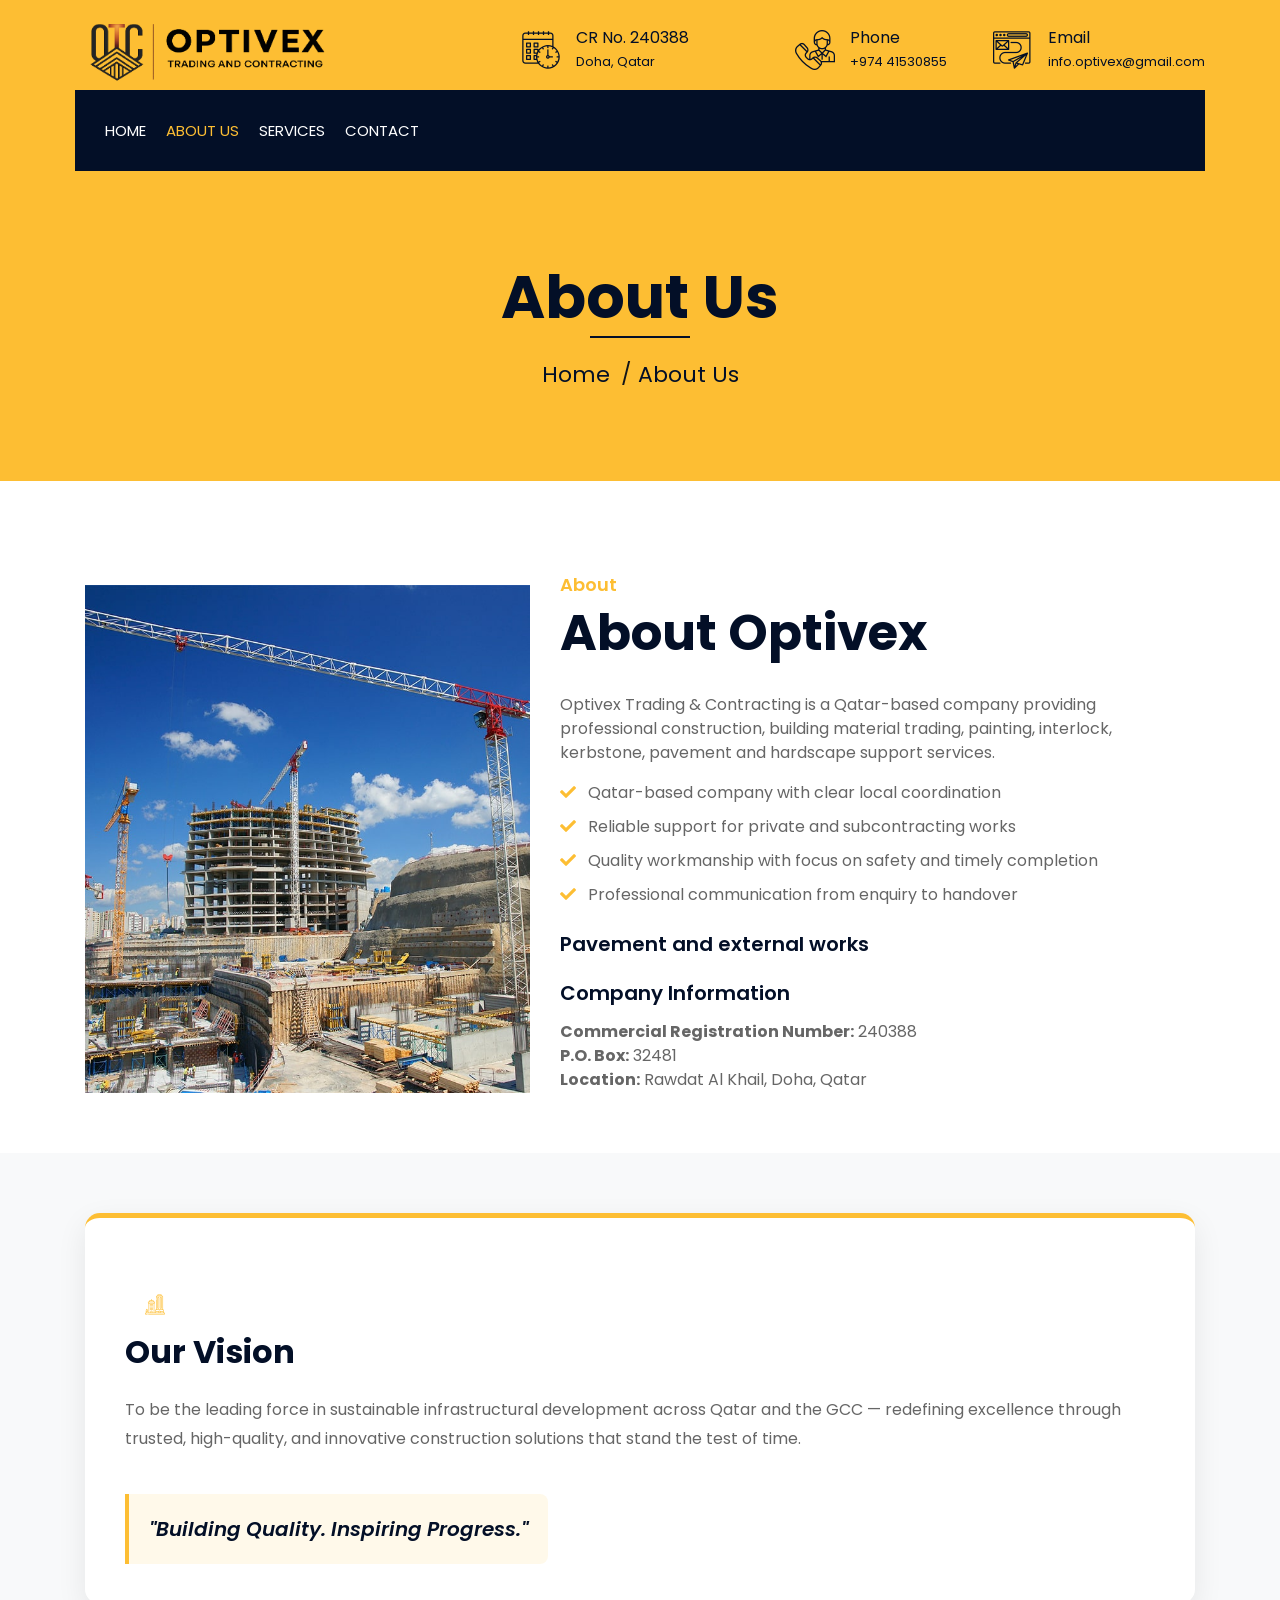
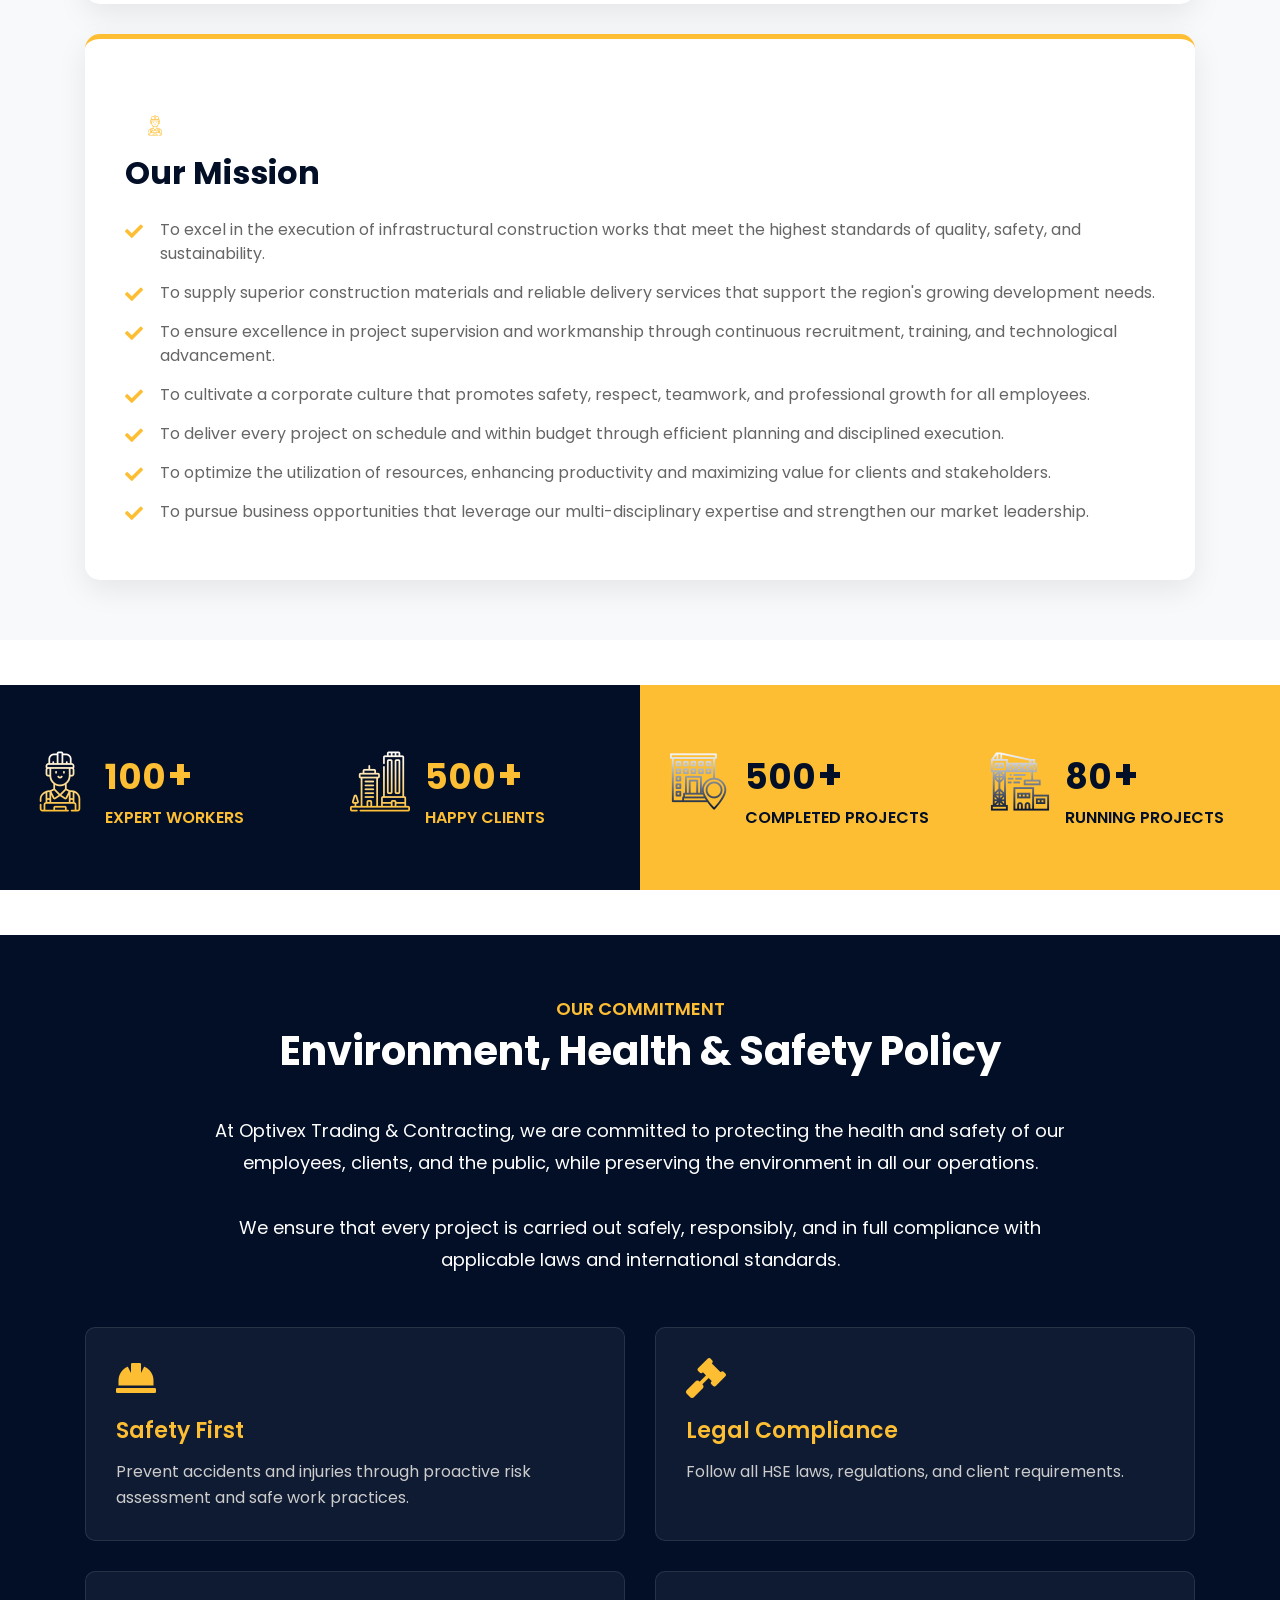
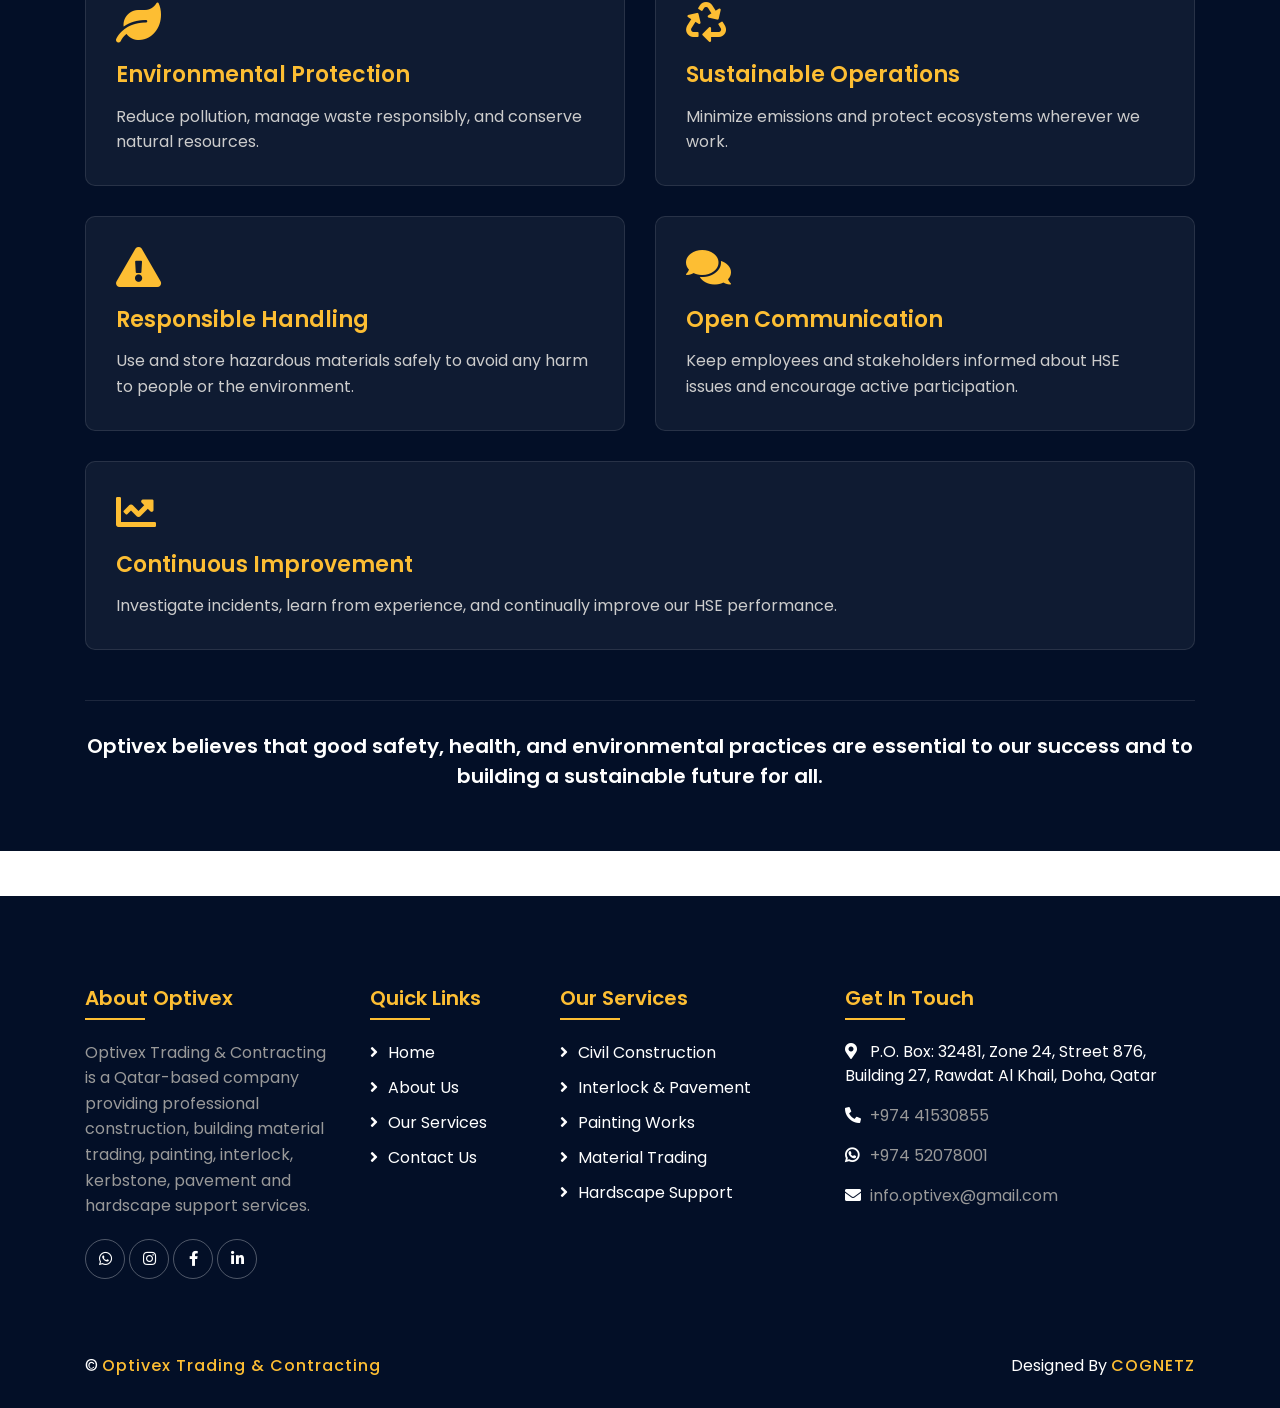
==== about.html @ 77d8975f "initial commit" ====
<!DOCTYPE html>
<html lang="en">
    <head>
        <meta charset="utf-8">
        <title>Optivex</title>
        <meta content="width=device-width, initial-scale=1.0" name="viewport">
        <meta content="Construction Company Website Template" name="keywords">
        <meta content="Construction Company Website Template" name="description">

        <!-- Favicon -->
        <link href="img/logo otc.png" rel="icon">

        <!-- Google Font -->
        <link href="https://fonts.googleapis.com/css2?family=Poppins:wght@100;200;300;400;500;600;700;800;900&display=swap" rel="stylesheet">

        <!-- CSS Libraries -->
        <link href="https://stackpath.bootstrapcdn.com/bootstrap/4.4.1/css/bootstrap.min.css" rel="stylesheet">
        <link href="https://cdnjs.cloudflare.com/ajax/libs/font-awesome/5.10.0/css/all.min.css" rel="stylesheet">
        <link href="lib/flaticon/font/flaticon.css" rel="stylesheet"> 
        <link href="lib/animate/animate.min.css" rel="stylesheet">
        <link href="lib/owlcarousel/assets/owl.carousel.min.css" rel="stylesheet">
        <link href="lib/lightbox/css/lightbox.min.css" rel="stylesheet">
        <link href="lib/slick/slick.css" rel="stylesheet">
        <link href="lib/slick/slick-theme.css" rel="stylesheet">

        <!-- Template Stylesheet -->
        <link href="css/style.css" rel="stylesheet">
    </head>

    <body>
        <div class="wrapper">
            <!-- Top Bar Start -->
            <div class="top-bar">
                <div class="container-fluid">
                    <div class="row align-items-center">
                        <div class="col-lg-4 col-md-12">
                            <div class="logo">
                                <a href="index.html">
                                    <img src="img/logo optivex.png" alt="Optivex Trading and Contracting" style="max-height: 70px;">
                                </a>
                            </div>
                        </div>
                        <div class="col-lg-8 col-md-7 d-none d-lg-block">
                            <div class="row">
                                <div class="col-4">
                                    <div class="top-bar-item">
                                        <div class="top-bar-icon">
                                            <i class="flaticon-calendar"></i>
                                        </div>
                                        <div class="top-bar-text">
                                            <h3>CR No. 240388</h3>
                                            <p>Doha, Qatar</p>
                                        </div>
                                    </div>
                                </div>
                                <div class="col-4">
                                    <div class="top-bar-item">
                                        <div class="top-bar-icon">
                                            <i class="flaticon-call"></i>
                                        </div>
                                        <div class="top-bar-text">
                                            <h3>Phone</h3>
                                            <p><a href="tel:+97441530855" style="color: inherit; text-decoration: none;">+974 41530855</a></p>
                                        </div>
                                    </div>
                                </div>
                                <div class="col-4">
                                    <div class="top-bar-item">
                                        <div class="top-bar-icon">
                                            <i class="flaticon-send-mail"></i>
                                        </div>
                                        <div class="top-bar-text">
                                            <h3>Email</h3>
                                            <p><a href="mailto:info.optivex@gmail.com" style="color: inherit; text-decoration: none;">info.optivex@gmail.com</a></p>
                                        </div>
                                    </div>
                                </div>
                            </div>
                        </div>
                    </div>
                </div>
            </div>
            <!-- Top Bar End -->

            <!-- Nav Bar Start -->
            <div class="nav-bar">
                <div class="container-fluid">
                    <nav class="navbar navbar-expand-lg bg-dark navbar-dark">
                        <a href="#" class="navbar-brand">MENU</a>
                        <button type="button" class="navbar-toggler" data-toggle="collapse" data-target="#navbarCollapse">
                            <span class="navbar-toggler-icon"></span>
                        </button>

                        <div class="collapse navbar-collapse justify-content-between" id="navbarCollapse">
                            <div class="navbar-nav mr-auto">
                                <a href="index.html" class="nav-item nav-link">Home</a>
                                <a href="about.html" class="nav-item nav-link active">About Us</a>
                                <a href="service.html" class="nav-item nav-link">Services</a>
                                <a href="contact.html" class="nav-item nav-link">Contact</a>
                            </div>

                        </div>
                    </nav>
                </div>
            </div>
            <!-- Nav Bar End -->
            
            
            <!-- Page Header Start -->
            <div class="page-header">
                <div class="container">
                    <div class="row">
                        <div class="col-12">
                            <h2>About Us</h2>
                        </div>
                        <div class="col-12">
                            <a href="">Home</a>
                            <a href="">About Us</a>
                        </div>
                    </div>
                </div>
            </div>
            <!-- Page Header End -->


            <!-- About Start -->
            <div class="about wow fadeInUp" data-wow-delay="0.1s">
                <div class="container">
                    <div class="row align-items-center">
                        <div class="col-lg-5 col-md-6">
                            <div class="about-img">
                                <img src="img/about.jpg" alt="Image">
                            </div>
                        </div>
                        <div class="col-lg-7 col-md-6">
                            <div class="section-header text-left">
                                <p>About</p>
                                <h2>About Optivex</h2>
                            </div>
                            <div class="about-text">
                                <p>
                                    Optivex Trading & Contracting is a Qatar-based company providing professional construction, building material trading, painting, interlock, kerbstone, pavement and hardscape support services.
                                </p>
                                <ul style="list-style: none; padding-left: 0; margin-bottom: 25px;">
                                    <li style="margin-bottom: 10px;"><i class="fa fa-check mr-2" style="color: #fdbe33;"></i> Qatar-based company with clear local coordination</li>
                                    <li style="margin-bottom: 10px;"><i class="fa fa-check mr-2" style="color: #fdbe33;"></i> Reliable support for private and subcontracting works</li>
                                    <li style="margin-bottom: 10px;"><i class="fa fa-check mr-2" style="color: #fdbe33;"></i> Quality workmanship with focus on safety and timely completion</li>
                                    <li style="margin-bottom: 10px;"><i class="fa fa-check mr-2" style="color: #fdbe33;"></i> Professional communication from enquiry to handover</li>
                                </ul>
                                <h3 style="font-size: 20px; font-weight: 600; color: #030f27; margin-bottom: 15px;">Pavement and external works</h3>
                                
                                <h3 style="font-size: 20px; font-weight: 600; color: #030f27; margin-top: 25px; margin-bottom: 15px;">Company Information</h3>
                                <p>
                                    <strong>Commercial Registration Number:</strong> 240388<br>
                                    <strong>P.O. Box:</strong> 32481<br>
                                    <strong>Location:</strong> Rawdat Al Khail, Doha, Qatar
                                </p>
                            </div>
                        </div>
                    </div>
                </div>
            </div>
            <!-- About End -->
            <style>
                .fact-text h2,
.fact-text span{
    display: inline-block;
    font-size: 40px;
    font-weight: 700;
}

.fact-text span{
    margin-left: 2px;
}
            </style>
            <!-- Vision & Mission Start -->
            <div class="vision-mission wow fadeInUp" data-wow-delay="0.2s">
                <div class="container">
                    <div class="vm-container">
                        <!-- Vision Card -->
                        <div class="vm-card">
                            <i class="flaticon-building vm-icon"></i>
                            <h2 class="vm-title">Our Vision</h2>
                            <p class="vm-content">
                                To be the leading force in sustainable infrastructural development across Qatar and the GCC &mdash; redefining excellence through trusted, high-quality, and innovative construction solutions that stand the test of time.
                            </p>
                            <div class="vm-quote">
                                "Building Quality. Inspiring Progress."
                            </div>
                        </div>

                        <!-- Mission Card -->
                        <div class="vm-card vm-card-right">
                            <i class="flaticon-worker vm-icon"></i>
                            <h2 class="vm-title">Our Mission</h2>
                            <ul class="vm-list">
                                <li><i class="fa fa-check"></i> To excel in the execution of infrastructural construction works that meet the highest standards of quality, safety, and sustainability.</li>
                                <li><i class="fa fa-check"></i> To supply superior construction materials and reliable delivery services that support the region's growing development needs.</li>
                                <li><i class="fa fa-check"></i> To ensure excellence in project supervision and workmanship through continuous recruitment, training, and technological advancement.</li>
                                <li><i class="fa fa-check"></i> To cultivate a corporate culture that promotes safety, respect, teamwork, and professional growth for all employees.</li>
                                <li><i class="fa fa-check"></i> To deliver every project on schedule and within budget through efficient planning and disciplined execution.</li>
                                <li><i class="fa fa-check"></i> To optimize the utilization of resources, enhancing productivity and maximizing value for clients and stakeholders.</li>
                                <li><i class="fa fa-check"></i> To pursue business opportunities that leverage our multi-disciplinary expertise and strengthen our market leadership.</li>
                            </ul>
                        </div>
                    </div>
                </div>
            </div>
            <!-- Vision & Mission End -->
             <!-- Fact Start -->
            <div class="fact">
                <div class="container-fluid">
                    <div class="row counters">
                        <div class="col-md-6 fact-left wow slideInLeft">
                            <div class="row">
                                <div class="col-6">
                                    <div class="fact-icon">
                                        <i class="flaticon-worker"></i>
                                    </div>
                                    <div class="fact-text">
                                        <h2 data-toggle="counter-up">100</h2><span>+</span>
                                        <p>Expert Workers</p>
                                    </div>
                                </div>
                                <div class="col-6">
                                    <div class="fact-icon">
                                        <i class="flaticon-building"></i>
                                    </div>
                                    <div class="fact-text">
                                        <h2 data-toggle="counter-up">500</h2><span>+</span>
                                        <p>Happy Clients</p>
                                    </div>
                                </div>
                            </div>
                        </div>
                        <div class="col-md-6 fact-right wow slideInRight">
                            <div class="row">
                                <div class="col-6">
                                    <div class="fact-icon">
                                        <i class="flaticon-address"></i>
                                    </div>
                                    <div class="fact-text">
                                        <h2 data-toggle="counter-up">500</h2><span>+</span>
                                        <p>Completed Projects</p>
                                    </div>
                                </div>
                                <div class="col-6">
                                    <div class="fact-icon">
                                        <i class="flaticon-crane"></i>
                                    </div>
                                    <div class="fact-text">
                                        <h2 data-toggle="counter-up">80</h2><span>+</span>
                                        <p>Running Projects</p>
                                    </div>
                                </div>
                            </div>
                        </div>
                    </div>
                </div>
            </div>
            <!-- Fact End -->
            <!-- HSE Policy Start -->
            <div class="hse-policy wow fadeInUp" data-wow-delay="0.1s">
                <div class="container">
                    <div class="hse-header">
                        <p>Our Commitment</p>
                        <h2>Environment, Health & Safety Policy</h2>
                    </div>
                    <div class="hse-intro">
                        At Optivex Trading & Contracting, we are committed to protecting the health and safety of our employees, clients, and the public, while preserving the environment in all our operations.<br><br>
                        We ensure that every project is carried out safely, responsibly, and in full compliance with applicable laws and international standards.
                    </div>
                    
                    <div class="hse-grid">
                        <div class="hse-card">
                            <i class="fa fa-hard-hat hse-card-icon"></i>
                            <h3>Safety First</h3>
                            <p>Prevent accidents and injuries through proactive risk assessment and safe work practices.</p>
                        </div>
                        <div class="hse-card">
                            <i class="fa fa-gavel hse-card-icon"></i>
                            <h3>Legal Compliance</h3>
                            <p>Follow all HSE laws, regulations, and client requirements.</p>
                        </div>
                        <div class="hse-card">
                            <i class="fa fa-leaf hse-card-icon"></i>
                            <h3>Environmental Protection</h3>
                            <p>Reduce pollution, manage waste responsibly, and conserve natural resources.</p>
                        </div>
                        <div class="hse-card">
                            <i class="fa fa-recycle hse-card-icon"></i>
                            <h3>Sustainable Operations</h3>
                            <p>Minimize emissions and protect ecosystems wherever we work.</p>
                        </div>
                        <div class="hse-card">
                            <i class="fa fa-exclamation-triangle hse-card-icon"></i>
                            <h3>Responsible Handling</h3>
                            <p>Use and store hazardous materials safely to avoid any harm to people or the environment.</p>
                        </div>
                        <div class="hse-card">
                            <i class="fa fa-comments hse-card-icon"></i>
                            <h3>Open Communication</h3>
                            <p>Keep employees and stakeholders informed about HSE issues and encourage active participation.</p>
                        </div>
                        <div class="hse-card">
                            <i class="fa fa-chart-line hse-card-icon"></i>
                            <h3>Continuous Improvement</h3>
                            <p>Investigate incidents, learn from experience, and continually improve our HSE performance.</p>
                        </div>
                    </div>
                    
                    <div class="hse-footer">
                        Optivex believes that good safety, health, and environmental practices are essential to our success and to building a sustainable future for all.
                    </div>
                </div>
            </div>
            <!-- HSE Policy End -->
            
            
            <!-- Fact Start -->
            
            <!-- Fact End -->
            
            
            <!-- FAQs Start -->
            
            <!-- FAQs End -->


            <!-- Footer Start -->
            <div class="footer wow fadeIn" data-wow-delay="0.3s">
                <div class="container">
                    <div class="row">
                        <div class="col-md-6 col-lg-3">
                            <div class="footer-contact">
                                <h2>About Optivex</h2>
                                <p style="color: #999; line-height: 1.6;">
                                    Optivex Trading & Contracting is a Qatar-based company providing professional construction, building material trading, painting, interlock, kerbstone, pavement and hardscape support services.
                                </p>
                                <div class="footer-social">
                                    <a href="https://wa.me/97452078001" target="_blank"><i class="fab fa-whatsapp"></i></a>
                                    <a href="https://www.instagram.com/optivex" target="_blank"><i class="fab fa-instagram"></i></a>
                                    <a href=""><i class="fab fa-facebook-f"></i></a>
                                    <a href=""><i class="fab fa-linkedin-in"></i></a>
                                </div>
                            </div>
                        </div>
                        <div class="col-md-6 col-lg-2">
                            <div class="footer-link">
                                <h2>Quick Links</h2>
                                <a href="index.html">Home</a>
                                <a href="about.html">About Us</a>
                                <a href="service.html">Our Services</a>
                                <a href="contact.html">Contact Us</a>
                            </div>
                        </div>
                        <div class="col-md-6 col-lg-3">
                            <div class="footer-link">
                                <h2>Our Services</h2>
                                <a href="service.html">Civil Construction</a>
                                <a href="service.html">Interlock & Pavement</a>
                                <a href="service.html">Painting Works</a>
                                <a href="service.html">Material Trading</a>
                                <a href="service.html">Hardscape Support</a>
                            </div>
                        </div>
                        <div class="col-md-6 col-lg-4">
                            <div class="footer-contact">
                                <h2>Get In Touch</h2>
                                <p><i class="fa fa-map-marker-alt"></i>P.O. Box: 32481, Zone 24, Street 876, Building 27, Rawdat Al Khail, Doha, Qatar</p>
                                <p><i class="fa fa-phone-alt"></i><a href="tel:+97441530855" style="color: #999;">+974 41530855</a></p>
                                <p><i class="fab fa-whatsapp" style="font-weight: 900;"></i><a href="https://wa.me/97452078001" target="_blank" style="color: #999;">+974 52078001</a></p>
                                <p><i class="fa fa-envelope"></i><a href="mailto:info.optivex@gmail.com" style="color: #999;">info.optivex@gmail.com</a></p>
                            </div>
                        </div>
                    </div>
                </div>
                <div class="container copyright">
                    <div class="row">
                        <div class="col-md-6">
                            <p>&copy; <a href="#">Optivex Trading & Contracting</a></p>
                        </div>
                        <div class="col-md-6">
                            <p>Designed By <a href="https://cognetz.com/">COGNETZ</a></p>
                        </div>
                    </div>
                </div>
            </div>
            <!-- Footer End -->

            <a href="#" class="back-to-top"><i class="fa fa-chevron-up"></i></a>
        </div>

        <!-- JavaScript Libraries -->
        <script src="https://code.jquery.com/jquery-3.4.1.min.js"></script>
        <script src="https://stackpath.bootstrapcdn.com/bootstrap/4.4.1/js/bootstrap.bundle.min.js"></script>
        <script src="lib/easing/easing.min.js"></script>
        <script src="lib/wow/wow.min.js"></script>
        <script src="lib/owlcarousel/owl.carousel.min.js"></script>
        <script src="lib/isotope/isotope.pkgd.min.js"></script>
        <script src="lib/lightbox/js/lightbox.min.js"></script>
        <script src="lib/waypoints/waypoints.min.js"></script>
        <script src="lib/counterup/counterup.min.js"></script>
        <script src="lib/slick/slick.min.js"></script>

        <!-- Template Javascript -->
        <script src="js/main.js"></script>
    </body>
</html>
---- lib/flaticon/font/flaticon.css ----
/*
  	Flaticon icon font: Flaticon
  	Creation date: 23/08/2020 07:24
  	*/

@font-face {
  font-family: "Flaticon";
  src: url("./Flaticon.eot");
  src: url("./Flaticon.eot?#iefix") format("embedded-opentype"),
       url("./Flaticon.woff2") format("woff2"),
       url("./Flaticon.woff") format("woff"),
       url("./Flaticon.ttf") format("truetype"),
       url("./Flaticon.svg#Flaticon") format("svg");
  font-weight: normal;
  font-style: normal;
}

@media screen and (-webkit-min-device-pixel-ratio:0) {
  @font-face {
    font-family: "Flaticon";
    src: url("./Flaticon.svg#Flaticon") format("svg");
  }
}

[class^="flaticon-"]:before, [class*=" flaticon-"]:before,
[class^="flaticon-"]:after, [class*=" flaticon-"]:after {   
  font-family: Flaticon;
        font-size: 20px;
font-style: normal;
margin-left: 20px;
}

.flaticon-concrete:before { content: "\f100"; }
.flaticon-worker:before { content: "\f101"; }
.flaticon-measure:before { content: "\f102"; }
.flaticon-building:before { content: "\f103"; }
.flaticon-brush:before { content: "\f104"; }
.flaticon-crane:before { content: "\f105"; }
.flaticon-call:before { content: "\f106"; }
.flaticon-calendar:before { content: "\f107"; }
.flaticon-send-mail:before { content: "\f108"; }
.flaticon-address:before { content: "\f109"; }
---- css/style.css ----
/*******************************/
/********* General CSS *********/
/*******************************/
body {
    color: #666666;
    background: #dddddd;
    font-family: 'Poppins', sans-serif;
    font-weight: 400;
}

h1,
h2, 
h3, 
h4,
h5, 
h6 {
    color: #030f27;
}

a {
    color: #666666;
    transition: .3s;
}

a:hover,
a:active,
a:focus {
    color: #fdbe33;
    outline: none;
    text-decoration: none;
}

.btn:focus {
    box-shadow: none;
}

.wrapper {
    position: relative;
    width: 100%;
    max-width: 1366px;
    margin: 0 auto;
    background: #ffffff;
}

.back-to-top {
    position: fixed;
    display: none;
    background: #fdbe33;
    color: #121518;
    width: 44px;
    height: 44px;
    text-align: center;
    line-height: 1;
    font-size: 22px;
    right: 15px;
    bottom: 15px;
    transition: background 0.5s;
    z-index: 9;
}

.back-to-top:hover {
    color: #fdbe33;
    background: #121518;
}

.back-to-top i {
    padding-top: 10px;
}

.btn {
    transition: .3s;
}


/**********************************/
/********** Top Bar CSS ***********/
/**********************************/
.top-bar {
    position: relative;
    height: 90px;
    background: #fdbe33;
}

.top-bar .logo {
    padding: 15px 0;
    text-align: left;
    overflow: hidden;
}

.top-bar .logo h1 {
    margin: 0;
    color: #030f27;
    font-size: 60px;
    line-height: 60px;
    font-weight: 700;
}

.top-bar .logo img {
    max-width: 100%;
    max-height: 60px;
}

.top-bar .top-bar-item {
    display: flex;
    align-items: center;
    justify-content: flex-end;
}

.top-bar .top-bar-icon {
    width: 40px;
    display: flex;
    align-items: center;
    justify-content: center;
}

.top-bar .top-bar-icon [class^="flaticon-"]::before {
    margin: 0;
    color: #030f27;
    font-size: 40px;
}

.top-bar .top-bar-text {
    padding-left: 15px;
}

.top-bar .top-bar-text h3 {
    margin: 0 0 5px 0;
    color: #030f27;
    font-size: 16px;
    font-weight: 400;
}

.top-bar .top-bar-text p {
    margin: 0;
    color: #030f27;
    font-size: 13px;
    font-weight: 400;
}

@media (min-width: 992px) {
    .top-bar {
        padding: 0 60px;
    }
}

@media (max-width: 991.98px) {
    .top-bar .logo {
        text-align: center;
    }
}


/**********************************/
/*********** Nav Bar CSS **********/
/**********************************/
.nav-bar {
    position: relative;
    background: #fdbe33;
    transition: .3s;
}

.nav-bar .container-fluid {
    padding: 0;
}

.nav-bar.nav-sticky {
    position: fixed;
    top: 0;
    width: 100%;
    max-width: 1366px;
    box-shadow: 0 2px 5px rgba(0, 0, 0, .3);
    z-index: 999;
}

.nav-bar .navbar {
    height: 100%;
    background: #030f27 !important;
}

.navbar-dark .navbar-nav .nav-link,
.navbar-dark .navbar-nav .nav-link:focus,
.navbar-dark .navbar-nav .nav-link:hover,
.navbar-dark .navbar-nav .nav-link.active {
    padding: 10px 10px 8px 10px;
    color: #ffffff;
}

.navbar-dark .navbar-nav .nav-link:hover,
.navbar-dark .navbar-nav .nav-link.active {
    color: #fdbe33;
    transition: none;
}

.nav-bar .dropdown-menu {
    margin-top: 0;
    border: 0;
    border-radius: 0;
    background: #f8f9fa;
}

.nav-bar .btn {
    color: #ffffff;
    border: 2px solid #ffffff;
    border-radius: 0;
}

.nav-bar .btn:hover {
    color: #030f27;
    background: #fdbe33;
    border-color: #fdbe33;
}

@media (min-width: 992px) {
    .nav-bar {
        padding: 0 75px;
    }
    
    .nav-bar.nav-sticky {
        padding: 0;
    }
    
    .nav-bar .navbar {
        padding: 20px;
    }
    
    .nav-bar .navbar-brand {
        display: none;
    }
    
    .nav-bar a.nav-link {
        padding: 8px 15px;
        font-size: 15px;
        text-transform: uppercase;
    }
}

@media (max-width: 991.98px) {
    .nav-bar .navbar {
        padding: 15px;
    }
    
    .nav-bar a.nav-link {
        padding: 5px;
    }
    
    .nav-bar .dropdown-menu {
        box-shadow: none;
    }
    
    .nav-bar .btn {
        display: none;
    }
}


/*******************************/
/******** Carousel CSS *********/
/*******************************/
.carousel {
    position: relative;
    width: 100%;
    height: calc(100vh - 170px);
    min-height: 400px;
    margin: 0 auto;
    text-align: center;
    overflow: hidden;
}

.carousel .carousel-inner,
.carousel .carousel-item {
    position: relative;
    width: 100%;
    height: 100%;
}

.carousel .carousel-item img {
    width: 100%;
    height: 100%;
    object-fit: cover;
}

.carousel .carousel-item::after {
    position: absolute;
    content: "";
    width: 100%;
    height: 100%;
    top: 0;
    left: 0;
    background: rgba(0, 0, 0, .3);
    z-index: 1;
}

.carousel .carousel-caption {
    position: absolute;
    top: 0;
    bottom: 0;
    display: flex;
    align-items: center;
    justify-content: center;
    flex-direction: column;
    height: calc(100vh - 170px);
    min-height: 400px;
}

.carousel .carousel-caption p {
    color: #ffffff;
    font-size: 30px;
    margin-bottom: 15px;
    letter-spacing: 1px;
}

.carousel .carousel-caption h1 {
    color: #ffffff;
    font-size: 60px;
    font-weight: 700;
    margin-bottom: 35px;
}

.carousel .carousel-caption .btn {
    padding: 15px 35px;
    font-size: 18px;
    font-weight: 500;
    letter-spacing: 1px;
    text-transform: uppercase;
    color: #ffffff;
    background: transparent;
    border: 2px solid #ffffff;
    border-radius: 0;
    transition: .3s;
}

.carousel .carousel-caption .btn:hover {
    color: #030f27;
    background: #fdbe33;
    border-color: #fdbe33;
}

@media (max-width: 767.98px) {
    .carousel .carousel-caption h1 {
        font-size: 40px;
        font-weight: 700;
    }
    
    .carousel .carousel-caption p {
        font-size: 20px;
    }
    
    .carousel .carousel-caption .btn {
        padding: 12px 30px;
        font-size: 18px;
        font-weight: 500;
        letter-spacing: 0;
    }
}

@media (max-width: 575.98px) {
    .carousel .carousel-caption h1 {
        font-size: 30px;
        font-weight: 500;
    }
    
    .carousel .carousel-caption p {
        font-size: 16px;
    }
    
    .carousel .carousel-caption .btn {
        padding: 10px 25px;
        font-size: 16px;
        font-weight: 400;
        letter-spacing: 0;
    }
}

.carousel .animated {
    -webkit-animation-duration: 1.5s;
    animation-duration: 1.5s;
}


/*******************************/
/******* Page Header CSS *******/
/*******************************/
.page-header {
    position: relative;
    margin-bottom: 45px;
    padding: 90px 0;
    text-align: center;
    background: #fdbe33;
}

.page-header h2 {
    position: relative;
    color: #030f27;
    font-size: 60px;
    font-weight: 700;
    margin-bottom: 20px;
    padding-bottom: 5px;
}

.page-header h2::after {
    position: absolute;
    content: "";
    width: 100px;
    height: 2px;
    left: calc(50% - 50px);
    bottom: 0;
    background: #030f27;
}

.page-header a {
    position: relative;
    padding: 0 12px;
    font-size: 22px;
    color: #030f27;
}

.page-header a:hover {
    color: #ffffff;
}

.page-header a::after {
    position: absolute;
    content: "/";
    width: 8px;
    height: 8px;
    top: -2px;
    right: -7px;
    text-align: center;
    color: #121518;
}

.page-header a:last-child::after {
    display: none;
}

@media (max-width: 991.98px) {
    .page-header {
        padding: 60px 0;
    }
    
    .page-header h2 {
        font-size: 45px;
    }
    
    .page-header a {
        font-size: 20px;
    }
}

@media (max-width: 767.98px) {
    .page-header {
        padding: 45px 0;
    }
    
    .page-header h2 {
        font-size: 35px;
    }
    
    .page-header a {
        font-size: 18px;
    }
}


/*******************************/
/******* Section Header ********/
/*******************************/
.section-header {
    position: relative;
    width: 100%;
    margin-bottom: 45px;
}

.section-header p {
    color: #fdbe33;
    font-size: 18px;
    font-weight: 600;
    margin-bottom: 5px;
}

.section-header h2 {
    margin: 0;
    position: relative;
    font-size: 50px;
    font-weight: 700;
}

@media (max-width: 767.98px) {
    .section-header h2 {
        font-size: 30px;
    }
}


/*******************************/
/********* Feature CSS *********/
/*******************************/
.feature {
    position: relative;
    margin-bottom: 45px;
}

.feature .col-md-12 {
    background: #030f27;
}
    
.feature .col-md-12:nth-child(2n) {
    color: #030f27;
    background: #fdbe33;
}

.feature .feature-item {
    min-height: 250px;
    padding: 30px;
    display: flex;
    align-items: center;
    justify-content: flex-start;
}

.feature .feature-icon {
    position: relative;
    width: 60px;
    display: flex;
    align-items: center;
    justify-content: center;
}

.feature .feature-icon::before {
    position: absolute;
    content: "";
    width: 80px;
    height: 80px;
    top: -20px;
    left: -10px;
    border: 2px dotted #ffffff;
    border-radius: 60px;
    z-index: 1;
}

.feature .feature-icon::after {
    position: absolute;
    content: "";
    width: 79px;
    height: 79px;
    top: -18px;
    left: -9px;
    background: #030f27;
    border-radius: 60px;
    z-index: 2;
}

.feature .col-md-12:nth-child(2n) .feature-icon::after {
    background: #fdbe33;
}

.feature .feature-icon [class^="flaticon-"]::before {
    position: relative;
    margin: 0;
    color: #fdbe33;
    font-size: 60px;
    line-height: 60px;
    z-index: 3;
}

.feature .feature-text {
    padding-left: 30px;
}

.feature .feature-text h3 {
    margin: 0 0 10px 0;
    color: #fdbe33;
    font-size: 25px;
    font-weight: 600;
}

.feature .feature-text p {
    margin: 0;
    color: #fdbe33;
    font-size: 18px;
    font-weight: 400;
}

.feature .col-md-12:nth-child(2n) [class^="flaticon-"]::before,
.feature .col-md-12:nth-child(2n) h3,
.feature .col-md-12:nth-child(2n) p {
    color: #030f27;
}


/*******************************/
/********** About CSS **********/
/*******************************/
.about {
    position: relative;
    width: 100%;
    padding: 45px 0;
}

.about .section-header {
    margin-bottom: 30px;
}

.about .about-img {
    position: relative;
    height: 100%;
}

.about .about-img img {
    width: 100%;
    height: 100%;
    object-fit: cover;
}

.about .about-text p {
    font-size: 16px;
}

.about .about-text a.btn {
    position: relative;
    margin-top: 15px;
    padding: 15px 35px;
    font-size: 16px;
    font-weight: 500;
    letter-spacing: 1px;
    color: #030f27;
    border-radius: 0;
    background: #fdbe33;
    transition: .3s;
}

.about .about-text a.btn:hover {
    color: #fdbe33;
    background: #030f27;
}

@media (max-width: 767.98px) {
    .about .about-img {
        margin-bottom: 30px;
        height: auto;
    }
}


/*******************************/
/********** Fact CSS ***********/
/*******************************/
.fact {
    position: relative;
    width: 100%;
    padding: 45px 0;
}

.fact .col-6 {
    display: flex;
    align-items: flex-start;
}

.fact .fact-icon {
    position: relative;
    margin: 7px 15px 0 15px;
    width: 60px;
    display: flex;
    align-items: center;
    justify-content: center;
}

.fact .fact-icon [class^="flaticon-"]::before {
    margin: 0;
    font-size: 60px;
    line-height: 60px;
    background-image: linear-gradient(#ffffff, #fdbe33);
    -webkit-background-clip: text;
    -webkit-text-fill-color: transparent;
}

.fact .fact-right .fact-icon [class^="flaticon-"]::before {
    background-image: linear-gradient(#ffffff, #030f27);
}

.fact .fact-left,
.fact .fact-right {
    padding-top: 60px;
    padding-bottom: 60px;
}

.fact .fact-text h2 {
    font-size: 35px;
    font-weight: 700;
}

.fact .fact-text p {
    margin: 0;
    font-size: 16px;
    font-weight: 600;
    text-transform: uppercase;
}

.fact .fact-left {
    color: #fdbe33;
    background: #030f27;
}

.fact .fact-right {
    color: #030f27;
    background: #fdbe33;
}

.fact .fact-left h2 {
    color: #fdbe33;
}


/*******************************/
/********* Service CSS *********/
/*******************************/
.service {
    position: relative;
    width: 100%;
    padding: 45px 0 15px 0;
}

.service .service-item {
    position: relative;
    width: 100%;
    text-align: center;
    margin-bottom: 30px;
}

.service .service-img {
    position: relative;
    overflow: hidden;
}

.service .service-img img {
    width: 100%;
}

.service .service-overlay {
    position: absolute;
    width: 100%;
    height: 100%;
    top: 0;
    left: 0;
    padding: 30px;
    display: flex;
    align-items: center;
    justify-content: center;
    background: rgba(3, 15, 39, .7);
    transition: .5s;
    opacity: 0;
}

.service .service-item:hover .service-overlay {
    opacity: 1;
}

.service .service-overlay p {
    margin: 0;
    color: #ffffff;
}

.service .service-text {
    display: flex;
    align-items: center;
    height: 60px;
    background: #030f27;
    overflow: hidden;
    white-space: nowrap;
    text-overflow: ellipsis;
}

.service .service-text h3 {
    margin: 0;
    padding: 0 15px 0 25px;
    width: calc(100% - 60px);
    font-size: 20px;
    font-weight: 700;
    color: #fdbe33;
    text-align: left;
    overflow: hidden;
    white-space: nowrap;
    text-overflow: ellipsis;
}

.service .service-item a.btn {
    width: 60px;
    height: 60px;
    padding: 3px 0 0 3px;
    display: flex;
    align-items: center;
    justify-content: center;
    font-size: 60px;
    line-height: 60px;
    font-weight: 100;
    color: #030f27;
    background: #fdbe33;
    border-radius: 0;
    transition: .3s;
}

.service .service-item:hover a.btn {
    color: #ffffff;
}


/*******************************/
/********** Video CSS **********/
/*******************************/
.video {
    position: relative;
    margin: 45px 0;
    height: 100%;
    min-height: 500px;
    background: linear-gradient(rgba(3, 15, 39, .9), rgba(3, 15, 39, .9)), url(../img/carousel-1.jpg);
    background-attachment: fixed;
    background-position: center;
    background-repeat: no-repeat;
    background-size: cover;
}

.video .btn-play {
    position: absolute;
    z-index: 1;
    top: 50%;
    left: 50%;
    transform: translateX(-50%) translateY(-50%);
    box-sizing: content-box;
    display: block;
    width: 32px;
    height: 44px;
    border-radius: 50%;
    border: none;
    outline: none;
    padding: 18px 20px 18px 28px;
}

.video .btn-play:before {
    content: "";
    position: absolute;
    z-index: 0;
    left: 50%;
    top: 50%;
    transform: translateX(-50%) translateY(-50%);
    display: block;
    width: 100px;
    height: 100px;
    background: #fdbe33;
    border-radius: 50%;
    animation: pulse-border 1500ms ease-out infinite;
}

.video .btn-play:after {
    content: "";
    position: absolute;
    z-index: 1;
    left: 50%;
    top: 50%;
    transform: translateX(-50%) translateY(-50%);
    display: block;
    width: 100px;
    height: 100px;
    background: #fdbe33;
    border-radius: 50%;
    transition: all 200ms;
}

.video .btn-play:hover:after {
    background-color: darken(#fdbe33, 10%);
}

.video .btn-play img {
    position: relative;
    z-index: 3;
    max-width: 100%;
    width: auto;
    height: auto;
}

.video .btn-play span {
    display: block;
    position: relative;
    z-index: 3;
    width: 0;
    height: 0;
    border-left: 32px solid #030f27;
    border-top: 22px solid transparent;
    border-bottom: 22px solid transparent;
}

@keyframes pulse-border {
  0% {
    transform: translateX(-50%) translateY(-50%) translateZ(0) scale(1);
    opacity: 1;
  }
  100% {
    transform: translateX(-50%) translateY(-50%) translateZ(0) scale(1.5);
    opacity: 0;
  }
}

#videoModal .modal-dialog {
    position: relative;
    max-width: 800px;
    margin: 60px auto 0 auto;
}

#videoModal .modal-body {
    position: relative;
    padding: 0px;
}

#videoModal .close {
    position: absolute;
    width: 30px;
    height: 30px;
    right: 0px;
    top: -30px;
    z-index: 999;
    font-size: 30px;
    font-weight: normal;
    color: #ffffff;
    background: #000000;
    opacity: 1;
}


/*******************************/
/*********** Team CSS **********/
/*******************************/
.team {
    position: relative;
    width: 100%;
    padding: 45px 0 15px 0;
}

.team .team-item {
    position: relative;
    margin-bottom: 30px;
    overflow: hidden;
}

.team .team-img {
    position: relative;
}

.team .team-img img {
    width: 100%;
}

.team .team-text {
    position: relative;
    padding: 25px 15px;
    text-align: center;
    background: #030f27;
    transition: .5s;
}

.team .team-text h2 {
    font-size: 20px;
    font-weight: 600;
    color: #fdbe33;
    transition: .5s;
}

.team .team-text p {
    margin: 0;
    color: #ffffff;
}

.team .team-item:hover .team-text {
    background: #fdbe33;
}

.team .team-item:hover .team-text h2 {
    color: #030f27;
    letter-spacing: 1px;
}

.team .team-social {
    position: absolute;
    width: 100px;
    top: 0;
    left: -50px;
    display: flex;
    flex-direction: column;
    font-size: 0;
}

.team .team-social a {
    position: relative;
    left: 0;
    width: 50px;
    height: 50px;
    display: flex;
    align-items: center;
    justify-content: center;
    font-size: 18px;
    color: #ffffff;
}

.team .team-item:hover .team-social a:first-child {
    background: #00acee;
    left: 50px;
    transition: .3s 0s;
}

.team .team-item:hover .team-social a:nth-child(2) {
    background: #3b5998;
    left: 50px;
    transition: .3s .1s;
}

.team .team-item:hover .team-social a:nth-child(3) {
    background: #0e76a8;
    left: 50px;
    transition: .3s .2s;
}

.team .team-item:hover .team-social a:nth-child(4) {
    background: #3f729b;
    left: 50px;
    transition: .3s .3s;
}


/*******************************/
/*********** FAQs CSS **********/
/*******************************/
.faqs {
    position: relative;
    width: 100%;
    padding: 45px 0;
}

.faqs .row {
    position: relative;
}

.faqs .row::after {
    position: absolute;
    content: "";
    width: 1px;
    height: 100%;
    top: 0;
    left: calc(50% - .5px);
    background: #fdbe33;
}

.faqs #accordion-1 {
    padding-right: 15px;
}

.faqs #accordion-2 {
    padding-left: 15px;
}

@media(max-width: 767.98px) {
    .faqs .row::after {
        display: none;
    }
    
    .faqs #accordion-1,
    .faqs #accordion-2 {
        padding: 0;
    }
    
    .faqs #accordion-2 {
        padding-top: 15px;
    }
}

.faqs .card {
    margin-bottom: 15px;
    border: none;
    border-radius: 0;
}

.faqs .card:last-child {
    margin-bottom: 0;
}

.faqs .card-header {
    padding: 0;
    border: none;
    background: #ffffff;
}

.faqs .card-header a {
    display: block;
    padding: 10px 25px;
    width: 100%;
    color: #121518;
    font-size: 16px;
    line-height: 40px;
    border: 1px solid rgba(0, 0, 0, .1);
    transition: .5s;
}

.faqs .card-header [data-toggle="collapse"][aria-expanded="true"] {
    background: #fdbe33;
}

.faqs .card-header [data-toggle="collapse"]:after {
    font-family: 'font Awesome 5 Free';
    content: "\f067";
    float: right;
    color: #fdbe33;
    font-size: 12px;
    font-weight: 900;
    transition: .5s;
}

.faqs .card-header [data-toggle="collapse"][aria-expanded="true"]:after {
    font-family: 'font Awesome 5 Free';
    content: "\f068";
    float: right;
    color: #030f27;
    font-size: 12px;
    font-weight: 900;
    transition: .5s;
}

.faqs .card-body {
    padding: 20px 25px;
    font-size: 16px;
    background: #ffffff;
    border: 1px solid rgba(0, 0, 0, .1);
    border-top: none;
}


/*******************************/
/******* Testimonial CSS *******/
/*******************************/
.testimonial {
    position: relative;
    margin: 45px 0;
    padding: 90px 0;
    text-align: center;
    background: linear-gradient(rgba(3, 15, 39, .9), rgba(3, 15, 39, .9)), url(../img/carousel-1.jpg);
    background-attachment: fixed;
    background-position: center;
    background-repeat: no-repeat;
    background-size: cover;
}

.testimonial .container {
    max-width: 760px;
}

.about-page .testimonial {
    padding-bottom: 90px;
}

.testimonial .testimonial-slider-nav {
    position: relative;
    width: 300px;
    margin: 0 auto;
}

.testimonial .testimonial-slider-nav .slick-slide {
    position: relative;
    opacity: 0;
    transition: .5s;
}

.testimonial .testimonial-slider-nav .slick-active {
    opacity: 1;
    transform: scale(1.3);
}

.testimonial .testimonial-slider-nav .slick-center {
    transform: scale(1.8);
    z-index: 1;
}

.testimonial .testimonial-slider-nav .slick-slide img {
    position: relative;
    display: block;
    margin-top: 37px;
    width: 100%;
    height: auto;
    border-radius: 100px;
}

.testimonial .testimonial-slider {
    position: relative;
    margin-top: 15px;
    padding-top: 50px;
}

.testimonial .testimonial-slider::before {
    position: absolute;
    content: "";
    width: 60px;
    height: 50px;
    top: 0;
    left: calc(50% - 30px);
    background: url(../img/quote.png) top center no-repeat;
}

.testimonial .testimonial-slider h3 {
    color: #fdbe33;
    font-size: 22px;
    font-weight: 700;
}

.testimonial .testimonial-slider h4 {
    font-size: 14px;
    font-weight: 300;
    color: #ffffff;
    font-style: italic;
    margin-bottom: 10px;
}

.testimonial .testimonial-slider p {
    color: #ffffff;
    font-size: 16px;
    font-weight: 300;
    margin: 0;
}


/*******************************/
/*********** Blog CSS **********/
/*******************************/
.blog {
    position: relative;
    width: 100%;
    padding: 45px 0 15px 0;
}

.blog .blog-item {
    position: relative;
    width: 100%;
    text-align: center;
    margin-bottom: 30px;
}

.blog .blog-img {
    position: relative;
    overflow: hidden;
}

.blog .blog-img img {
    width: 100%;
}

.blog .blog-title {
    display: flex;
    align-items: center;
    height: 60px;
    background: #030f27;
    overflow: hidden;
    white-space: nowrap;
    text-overflow: ellipsis;
}

.blog .blog-title h3 {
    margin: 0;
    padding: 0 15px 0 25px;
    width: calc(100% - 60px);
    font-size: 18px;
    font-weight: 700;
    color: #fdbe33;
    text-align: left;
    overflow: hidden;
    white-space: nowrap;
    text-overflow: ellipsis;
}

.blog .blog-title a.btn {
    width: 60px;
    height: 60px;
    padding: 3px 0 0 3px;
    display: flex;
    align-items: center;
    justify-content: center;
    font-size: 60px;
    line-height: 60px;
    font-weight: 100;
    color: #030f27;
    background: #fdbe33;
    border-radius: 0;
    transition: .3s;
}

.blog .blog-item:hover a.btn {
    color: #ffffff;
}

.blog .blog-meta {
    position: relative;
    padding: 25px 0 10px 0;
    background: #f3f6ff;
}

.blog .blog-meta::after {
    position: absolute;
    content: "";
    width: 100px;
    height: 1px;
    left: calc(50% - 50px);
    bottom: 0;
    background: #fdbe33;
}

.blog .blog-meta p {
    display: inline-block;
    margin: 0;
    padding: 0 3px;
    font-size: 14px;
    font-weight: 300;
    font-style: italic;
    color: #666666;
}

.blog .blog-meta p a {
    margin-left: 5px;
    font-style: normal;
}

.blog .blog-text {
    padding: 10px 25px 25px 25px;
    background: #f3f6ff;
}

.blog .blog-text p {
    margin: 0;
    font-size: 16px;
}

.blog .pagination .page-link {
    color: #030f27;
    border-radius: 0;
    border-color: #fdbe33;
}

.blog .pagination .page-link:hover,
.blog .pagination .page-item.active .page-link {
    color: #fdbe33;
    background: #030f27;
}

.blog .pagination .disabled .page-link {
    color: #999999;
}


/*******************************/
/******* Single Post CSS *******/
/*******************************/
.single {
    position: relative;
    padding: 45px 0;
}

.single .single-content {
    position: relative;
    margin-bottom: 30px;
    overflow: hidden;
}

.single .single-content img {
    margin-bottom: 20px;
    width: 100%;
}

.single .single-tags {
    margin: -5px -5px 41px -5px;
    font-size: 0;
}

.single .single-tags a {
    margin: 5px;
    display: inline-block;
    padding: 7px 15px;
    font-size: 14px;
    font-weight: 400;
    color: #666666;
    border: 1px solid #dddddd;
}

.single .single-tags a:hover {
    color: #fdbe33;
    background: #030f27;
}

.single .single-bio {
    margin-bottom: 45px;
    padding: 30px;
    background: #f3f6ff;
    display: flex;
}

.single .single-bio-img {
    width: 100%;
    max-width: 100px;
}

.single .single-bio-img img {
    width: 100%;
}

.single .single-bio-text {
    padding-left: 30px;
}

.single .single-bio-text h3 {
    font-size: 20px;
    font-weight: 700;
}

.single .single-bio-text p {
    margin: 0;
}

.single .single-related {
    margin-bottom: 45px;
}

.single .single-related h2 {
    font-size: 30px;
    font-weight: 700;
    margin-bottom: 25px;
}

.single .related-slider {
    position: relative;
    margin: 0 -15px;
    width: calc(100% + 30px);
}

.single .related-slider .post-item {
    margin: 0 15px;
}

.single .post-item {
    display: flex;
    align-items: center;
    margin-bottom: 15px;
}

.single .post-item .post-img {
    width: 100%;
    max-width: 80px;
}

.single .post-item .post-img img {
    width: 100%;
}

.single .post-item .post-text {
    padding-left: 15px;
}

.single .post-item .post-text a {
    font-size: 16px;
    font-weight: 400;
}

.single .post-item .post-meta {
    display: flex;
    margin-top: 8px;
}

.single .post-item .post-meta p {
    display: inline-block;
    margin: 0;
    padding: 0 3px;
    font-size: 14px;
    font-weight: 300;
    font-style: italic;
}

.single .post-item .post-meta p a {
    margin-left: 5px;
    font-size: 14px;
    font-weight: 300;
    font-style: normal;
}

.single .related-slider .owl-nav {
    position: absolute;
    width: 90px;
    top: -55px;
    right: 15px;
    display: flex;
}

.single .related-slider .owl-nav .owl-prev,
.single .related-slider .owl-nav .owl-next {
    margin-left: 15px;
    width: 30px;
    height: 30px;
    display: flex;
    align-items: center;
    justify-content: center;
    color: #030f27;
    background: #fdbe33;
    font-size: 16px;
    transition: .3s;
}

.single .related-slider .owl-nav .owl-prev:hover,
.single .related-slider .owl-nav .owl-next:hover {
    color: #fdbe33;
    background: #030f27;
}

.single .single-comment {
    position: relative;
    margin-bottom: 45px;
}

.single .single-comment h2 {
    font-size: 30px;
    font-weight: 700;
    margin-bottom: 25px;
}

.single .comment-list {
    list-style: none;
    padding: 0;
}

.single .comment-child {
    list-style: none;
}

.single .comment-body {
    display: flex;
    margin-bottom: 30px;
}

.single .comment-img {
    width: 60px;
}

.single .comment-img img {
    width: 100%;
}

.single .comment-text {
    padding-left: 15px;
    width: calc(100% - 60px);
}

.single .comment-text h3 {
    font-size: 18px;
    font-weight: 600;
    margin-bottom: 3px;
}

.single .comment-text span {
    display: block;
    font-size: 14px;
    font-weight: 300;
    margin-bottom: 5px;
}

.single .comment-text .btn {
    padding: 3px 10px;
    font-size: 14px;
    color: #030f27;
    background: #dddddd;
    border-radius: 0;
}

.single .comment-text .btn:hover {
    background: #fdbe33;
}

.single .comment-form {
    position: relative;
}

.single .comment-form h2 {
    font-size: 30px;
    font-weight: 700;
    margin-bottom: 25px;
}

.single .comment-form form {
    padding: 30px;
    background: #f3f6ff;
}

.single .comment-form form .form-group:last-child {
    margin: 0;
}

.single .comment-form input,
.single .comment-form textarea {
    border-radius: 0;
}

.single .comment-form .btn {
    padding: 15px 30px;
    color: #030f27;
    background: #fdbe33;
}

.single .comment-form .btn:hover {
    color: #fdbe33;
    background: #030f27;
}


/**********************************/
/*********** Sidebar CSS **********/
/**********************************/
.sidebar {
    position: relative;
    width: 100%;
}

@media(max-width: 991.98px) {
    .sidebar {
        margin-top: 45px;
    }
}

.sidebar .sidebar-widget {
    position: relative;
    margin-bottom: 45px;
}

.sidebar .sidebar-widget .widget-title {
    position: relative;
    margin-bottom: 30px;
    padding-bottom: 5px;
    font-size: 30px;
    font-weight: 700;
}

.sidebar .sidebar-widget .widget-title::after {
    position: absolute;
    content: "";
    width: 60px;
    height: 2px;
    bottom: 0;
    left: 0;
    background: #fdbe33;
}

.sidebar .sidebar-widget .search-widget {
    position: relative;
}

.sidebar .search-widget input {
    height: 50px;
    border: 1px solid #dddddd;
    border-radius: 0;
}

.sidebar .search-widget input:focus {
    box-shadow: none;
}

.sidebar .search-widget .btn {
    position: absolute;
    top: 6px;
    right: 15px;
    height: 40px;
    padding: 0;
    font-size: 25px;
    color: #fdbe33;
    background: none;
    border-radius: 0;
    border: none;
    transition: .3s;
}

.sidebar .search-widget .btn:hover {
    color: #030f27;
}

.sidebar .sidebar-widget .recent-post {
    position: relative;
}

.sidebar .sidebar-widget .tab-post {
    position: relative;
}

.sidebar .tab-post .nav.nav-pills .nav-link {
    color: #fdbe33;
    background: #030f27;
    border-radius: 0;
}

.sidebar .tab-post .nav.nav-pills .nav-link:hover,
.sidebar .tab-post .nav.nav-pills .nav-link.active {
    color: #030f27;
    background: #fdbe33;
}

.sidebar .tab-post .tab-content {
    padding: 15px 0 0 0;
    background: transparent;
}

.sidebar .tab-post .tab-content .container {
    padding: 0;
}

.sidebar .sidebar-widget .category-widget {
    position: relative;
}

.sidebar .category-widget ul {
    margin: 0;
    padding: 0;
    list-style: none;
}

.sidebar .category-widget ul li {
    margin: 0 0 12px 22px; 
}

.sidebar .category-widget ul li:last-child {
    margin-bottom: 0; 
}

.sidebar .category-widget ul li a {
    display: inline-block;
    line-height: 23px;
}

.sidebar .category-widget ul li::before {
    position: absolute;
    content: '\f105';
    font-family: 'Font Awesome 5 Free';
    font-weight: 900;
    color: #fdbe33;
    left: 1px;
}

.sidebar .category-widget ul li span {
    display: inline-block;
    float: right;
}

.sidebar .sidebar-widget .tag-widget {
    position: relative;
    margin: -5px -5px;
}

.single .tag-widget a {
    margin: 5px;
    display: inline-block;
    padding: 7px 15px;
    font-size: 14px;
    font-weight: 400;
    color: #666666;
    border: 1px solid #dddddd;
}

.single .tag-widget a:hover {
    color: #fdbe33;
    background: #030f27;
}

.sidebar .image-widget {
    display: block;
    width: 100%;
    overflow: hidden;
}

.sidebar .image-widget img {
    max-width: 100%;
    transition: .3s;
}

.sidebar .image-widget img:hover {
    transform: scale(1.1);
}


/*******************************/
/******** Portfolio CSS ********/
/*******************************/
.portfolio {
    position: relative;
    padding: 45px 0;
}

.portfolio #portfolio-flters {
    padding: 0;
    margin: -15px 0 25px 0;
    list-style: none;
    font-size: 0;
    text-align: center;
}

.portfolio #portfolio-flters li,
.portfolio .load-more .btn {
    cursor: pointer;
    display: inline-block;
    margin: 5px;
    padding: 8px 15px;
    color: #030f27;
    font-size: 14px;
    font-weight: 500;
    text-transform: uppercase;
    border-radius: 0;
    background: #fdbe33;
    border: none;
    transition: .3s;
}

.portfolio #portfolio-flters li:hover,
.portfolio #portfolio-flters li.filter-active {
    background: #030f27;
    color: #fdbe33;
}

.portfolio .load-more {
    text-align: center;
}

.portfolio .load-more .btn {
    padding: 15px 35px;
    font-size: 16px;
    transition: .3s;
}

.portfolio .load-more .btn:hover {
    color: #fdbe33;
    background: #030f27;
}

.portfolio .portfolio-warp {
    position: relative;
    width: 100%;
    text-align: center;
    margin-bottom: 30px;
}

.portfolio .portfolio-img {
    position: relative;
    overflow: hidden;
}

.portfolio .portfolio-img img {
    width: 100%;
    transition: .3s;
}

.portfolio .portfolio-item:hover img {
    transform: scale(1.1);
}

.portfolio .portfolio-overlay {
    position: absolute;
    width: 100%;
    height: 100%;
    top: 0;
    left: 0;
    padding: 30px;
    display: flex;
    align-items: center;
    justify-content: center;
    background: rgba(3, 15, 39, .7);
    transition: .5s;
    opacity: 0;
}

.portfolio .portfolio-warp:hover .portfolio-overlay {
    opacity: 1;
}

.portfolio .portfolio-overlay p {
    margin: 0;
    color: #ffffff;
}

.portfolio .portfolio-text {
    display: flex;
    align-items: center;
    height: 60px;
    background: #030f27;
    overflow: hidden;
    white-space: nowrap;
    text-overflow: ellipsis;
}

.portfolio .portfolio-text h3 {
    margin: 0;
    padding: 0 15px 0 25px;
    width: calc(100% - 60px);
    font-size: 20px;
    font-weight: 700;
    color: #fdbe33;
    text-align: center;
    overflow: hidden;
    white-space: nowrap;
    text-overflow: ellipsis;
}

.portfolio .portfolio-warp a.btn {
    width: 60px;
    height: 60px;
    padding: 3px 0 0 3px;
    display: flex;
    align-items: center;
    justify-content: center;
    font-size: 60px;
    line-height: 60px;
    font-weight: 100;
    color: #030f27;
    background: #ffffff;
    border-radius: 0;
    transition: .3s;
}

.portfolio .portfolio-warp:hover a.btn {
    color: #ffffff;
    background: #fdbe33;
}


/*******************************/
/********* Contact CSS *********/
/*******************************/
.contact {
    position: relative;
    width: 100%;
    padding: 45px 0;
}

.contact .col-md-6 {
    padding-top: 30px;
    padding-bottom: 30px;
}

.contact .col-md-6:first-child {
    background: #030f27;
}

.contact .col-md-6:last-child {
    background: #fdbe33;
}

.contact .col-md-12 {
    padding-top: 40px;
    padding-bottom: 40px;
    background: linear-gradient(135deg, #003366 0%, #000000 100%);
    border-radius: 8px;
    box-shadow: 0 10px 30px rgba(0, 0, 0, 0.3);
}

.contact .contact-info {
    position: relative;
    width: 100%;
    padding: 0 15px;
}

.contact .contact-item {
    position: relative;
    margin-bottom: 30px;
    padding: 30px;
    display: flex;
    align-items: flex-start;
    flex-direction: row;
    border: 1px solid rgba(255, 255, 255, 0.15);
    border-radius: 10px;
    background: rgba(255, 255, 255, 0.03);
    transition: all 0.4s ease;
}

.contact .contact-item:hover {
    background: rgba(253, 190, 51, 0.08);
    border-color: #fdbe33;
    transform: translateY(-5px);
    box-shadow: 0 8px 25px rgba(0, 0, 0, 0.5);
}

.contact .contact-item [class^="flaticon-"]::before,
.contact .contact-item i.fab {
    margin: 0;
    color: #fdbe33;
    font-size: 40px;
    display: inline-block;
    transition: all 0.3s ease;
}

.contact .contact-item:hover [class^="flaticon-"]::before,
.contact .contact-item:hover i.fab {
    transform: scale(1.15);
}

.contact .contact-text {
    position: relative;
    width: auto;
    padding-left: 20px;
}

.contact .contact-text h2 {
    color: #fdbe33;
    font-size: 20px;
    font-weight: 600;
}

.contact .contact-text p {
    margin: 0;
    color: #ffffff;
    font-size: 16px;
}

.contact .contact-item:last-child {
    margin-bottom: 0;
}

.contact .contact-form {
    position: relative;
    padding: 0 15px;
}

.contact .contact-form input {
    color: #ffffff;
    height: 40px;
    border-radius: 0;
    border-width: 1px;
    border-color: rgba(256, 256, 256, .4);
    background: transparent;
}

.contact .contact-form textarea {
    color: #ffffff;
    height: 185px;
    border-radius: 0;
    border-width: 1px;
    border-color: rgba(256, 256, 256, .4);
    background: transparent;
}

.contact .contact-form input:focus,
.contact .contact-form textarea {
    box-shadow: none;
}

.contact .contact-form .form-control::placeholder {
  color: #ffffff;
  opacity: 1;
}

.contact .contact-form .form-control::-ms-input-placeholder {
  color: #ffffff;
}

.contact .contact-form .form-control::-ms-input-placeholder {
  color: #ffffff;
}

.contact .contact-form .btn {
    padding: 16px 30px;
    font-size: 16px;
    font-weight: 600;
    color: #fdbe33;
    background: #030f27;
    border: none;
    border-radius: 0;
    transition: .3s;
}

.contact .contact-form .btn:hover {
    color: #030f27;
    background: #ffffff;
}

.contact .help-block ul {
    margin: 0;
    padding: 0;
    list-style-type: none;
}


/*******************************/
/********* Footer CSS **********/
/*******************************/
.footer {
    position: relative;
    margin-top: 45px;
    padding-top: 90px;
    background: #030f27;
    color: #ffffff;
}

.footer .footer-contact,
.footer .footer-link,
.footer .newsletter {
    position: relative;
    margin-bottom: 45px;
}

.footer h2 {
    position: relative;
    margin-bottom: 20px;
    padding-bottom: 10px;
    font-size: 20px;
    font-weight: 600;
    color: #fdbe33;
}

.footer h2::after {
    position: absolute;
    content: "";
    width: 60px;
    height: 2px;
    left: 0;
    bottom: 0;
    background: #fdbe33;
}

.footer .footer-link a {
    display: block;
    margin-bottom: 10px;
    color: #ffffff;
    transition: .3s;
}

.footer .footer-link a::before {
    position: relative;
    content: "\f105";
    font-family: "Font Awesome 5 Free";
    font-weight: 900;
    margin-right: 10px;
}

.footer .footer-link a:hover {
    color: #fdbe33;
    letter-spacing: 1px;
}

.footer .footer-contact p i {
    width: 25px;
}

.footer .footer-social {
    position: relative;
    margin-top: 20px;
}

.footer .footer-social a {
    display: inline-block;
    width: 40px;
    height: 40px;
    padding: 7px 0;
    text-align: center;
    border: 1px solid rgba(256, 256, 256, .3);
    border-radius: 60px;
    transition: .3s;
}

.footer .footer-social a i {
    font-size: 15px;
    color: #ffffff;
}

.footer .footer-social a:hover {
    background: #fdbe33;
    border-color: #fdbe33;
}

.footer .footer-social a:hover i {
    color: #030f27;
}

.footer .newsletter .form {
    position: relative;
    max-width: 400px;
    margin: 0 auto;
}

.footer .newsletter input {
    height: 50px;
    border: 2px solid #121518;
    border-radius: 0;
}

.footer .newsletter .btn {
    position: absolute;
    top: 5px;
    right: 5px;
    height: 40px;
    padding: 8px 10px;
    font-size: 14px;
    font-weight: 500;
    text-transform: uppercase;
    color: #fdbe33;
    background: #121518;
    border-radius: 0;
    border: 2px solid #fdbe33;
    transition: .3s;
}

.footer .newsletter .btn:hover {
    color: #121518;
    background: #fdbe33;
}

.footer .footer-menu .f-menu {
    position: relative;
    padding: 15px 0;
    font-size: 0;
    text-align: center;
    border-top: 1px solid rgba(256, 256, 256, .1);
    border-bottom: 1px solid rgba(256, 256, 256, .1);
}

.footer .footer-menu .f-menu a {
    color: #ffffff;
    font-size: 16px;
    margin-right: 15px;
    padding-right: 15px;
    border-right: 1px solid rgba(255, 255, 255, .1);
}

.footer .footer-menu .f-menu a:hover {
    color: #fdbe33;
}

.footer .footer-menu .f-menu a:last-child {
    margin-right: 0;
    padding-right: 0;
    border-right: none;
}


.footer .copyright {
    padding: 30px 15px;
}

.footer .copyright p {
    margin: 0;
    color: #ffffff;
}

.footer .copyright .col-md-6:last-child p {
    text-align: right;
}

.footer .copyright p a {
    color: #fdbe33;
    font-weight: 500;
    letter-spacing: 1px;
}

.footer .copyright p a:hover {
    color: #ffffff;
}

@media (max-width: 768px) {
    .footer .copyright p,
    .footer .copyright .col-md-6:last-child p {
        margin: 5px 0;
        text-align: center;
    }
}

/* Vision & Mission 3D Section */
.vision-mission {
    padding: 60px 0;
    background: #f8f9fa;
    perspective: 1000px;
}
.vm-container {
    display: flex;
    flex-direction: column;
    gap: 30px;
    align-items: stretch;
}
.vm-card {
    background: #ffffff;
    border-radius: 15px;
    padding: 40px;
    width: 100%;
    box-shadow: 0 10px 30px rgba(0, 0, 0, 0.08);
    transition: transform 0.5s cubic-bezier(0.4, 0.0, 0.2, 1), box-shadow 0.5s ease;
    transform-style: preserve-3d;
    border-top: 5px solid #fdbe33;
    position: relative;
}
.vm-card:hover {
    transform: translateY(-10px) rotateX(2deg) rotateY(-2deg);
    box-shadow: -10px 20px 40px rgba(0, 0, 0, 0.15);
}
.vm-card-right:hover {
    transform: translateY(-10px) rotateX(2deg) rotateY(2deg);
    box-shadow: 10px 20px 40px rgba(0, 0, 0, 0.15);
}
.vm-icon {
    font-size: 50px;
    color: #fdbe33;
    margin-bottom: 20px;
    transform: translateZ(30px);
}
.vm-title {
    font-size: 32px;
    font-weight: 700;
    color: #030f27;
    margin-bottom: 25px;
    transform: translateZ(20px);
}
.vm-content {
    font-size: 16px;
    color: #666666;
    line-height: 1.8;
    transform: translateZ(10px);
}
.vm-quote {
    font-style: italic;
    font-weight: 600;
    font-size: 20px;
    color: #030f27;
    border-left: 4px solid #fdbe33;
    margin-top: 25px;
    background: rgba(253, 190, 51, 0.1);
    padding: 20px;
    border-radius: 0 8px 8px 0;
    transform: translateZ(40px);
    display: inline-block;
}
.vm-list {
    list-style: none;
    padding: 0;
    transform: translateZ(20px);
}
.vm-list li {
    margin-bottom: 15px;
    position: relative;
    padding-left: 35px;
    font-size: 16px;
    color: #666666;
}
.vm-list li i {
    position: absolute;
    left: 0;
    top: 4px;
    color: #fdbe33;
    font-size: 18px;
}

/* HSE Policy Section */
.hse-policy {
    padding: 60px 0;
    background: #030f27;
    color: #ffffff;
}
.hse-header {
    text-align: center;
    margin-bottom: 40px;
}
.hse-header p {
    color: #fdbe33;
    font-size: 18px;
    font-weight: 600;
    margin-bottom: 5px;
    text-transform: uppercase;
}
.hse-header h2 {
    color: #ffffff;
    font-size: 40px;
    font-weight: 700;
}
.hse-intro {
    font-size: 18px;
    line-height: 1.8;
    text-align: center;
    max-width: 900px;
    margin: 0 auto 50px auto;
}
.hse-grid {
    display: flex;
    flex-wrap: wrap;
    gap: 30px;
    justify-content: center;
}
.hse-card {
    background: rgba(255, 255, 255, 0.05);
    border: 1px solid rgba(255, 255, 255, 0.1);
    border-radius: 10px;
    padding: 30px;
    flex: 1 1 45%;
    min-width: 300px;
    transition: all 0.3s ease;
}
.hse-card:hover {
    background: rgba(253, 190, 51, 0.1);
    border-color: #fdbe33;
    transform: translateY(-5px);
}
.hse-card-icon {
    font-size: 40px;
    color: #fdbe33;
    margin-bottom: 20px;
}
.hse-card h3 {
    color: #fdbe33;
    font-size: 22px;
    font-weight: 600;
    margin-bottom: 15px;
}
.hse-card p {
    color: #cccccc;
    font-size: 16px;
    line-height: 1.6;
    margin: 0;
}
.hse-footer {
    text-align: center;
    margin-top: 50px;
    font-size: 20px;
    font-weight: 600;
    color: #ffffff;
    border-top: 1px solid rgba(255, 255, 255, 0.1);
    padding-top: 30px;
}
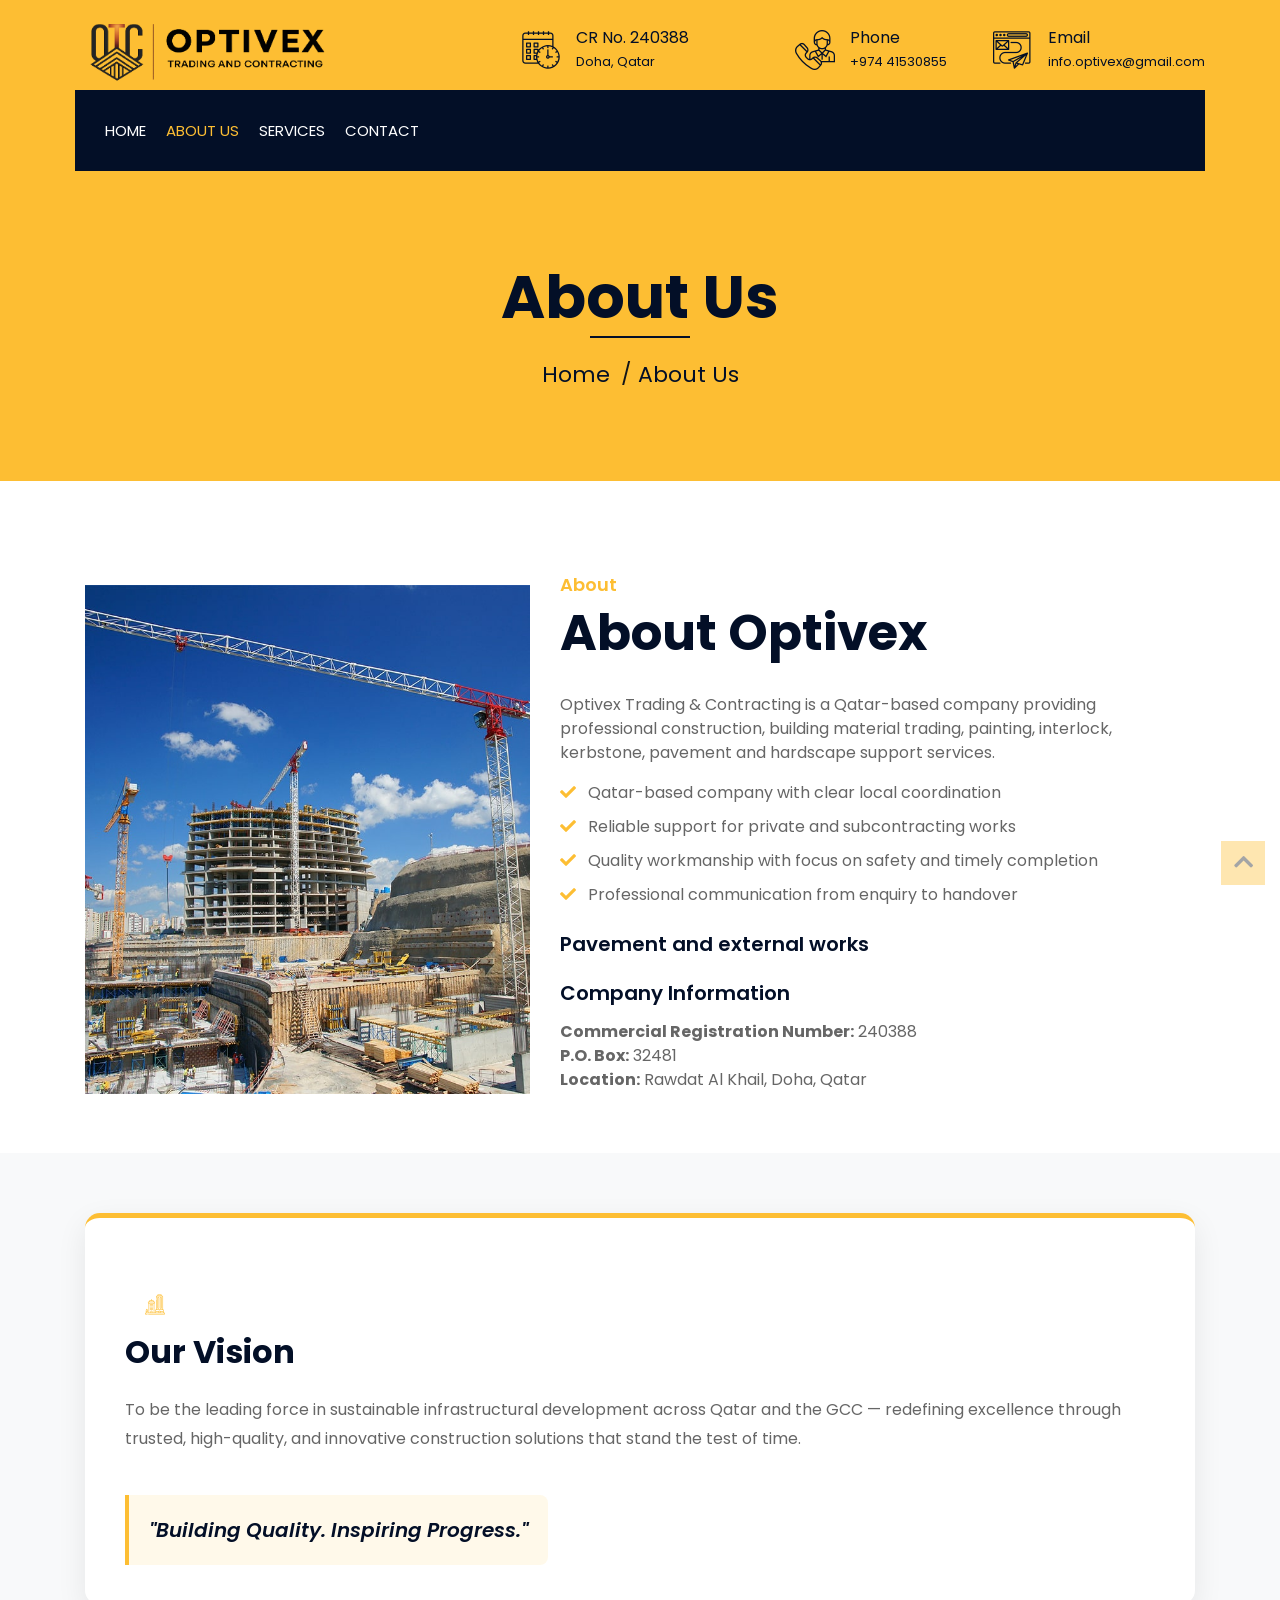
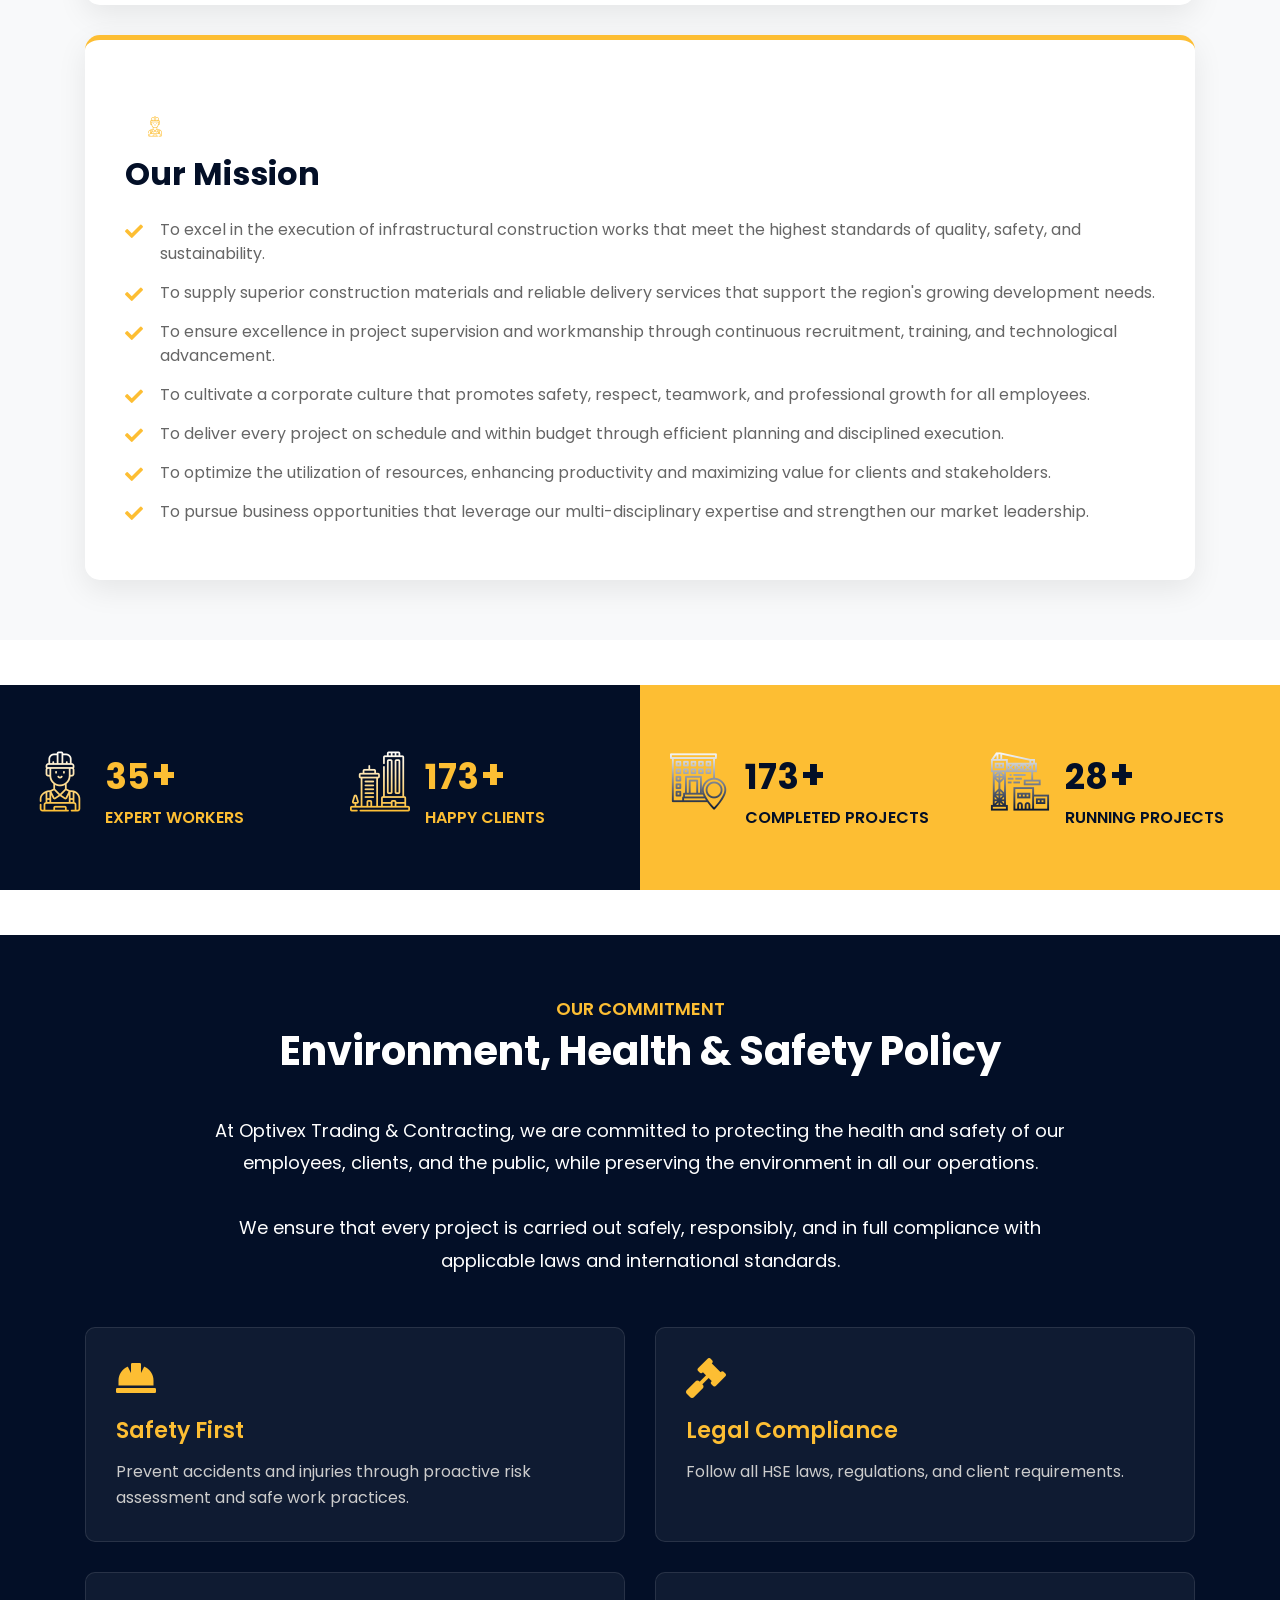
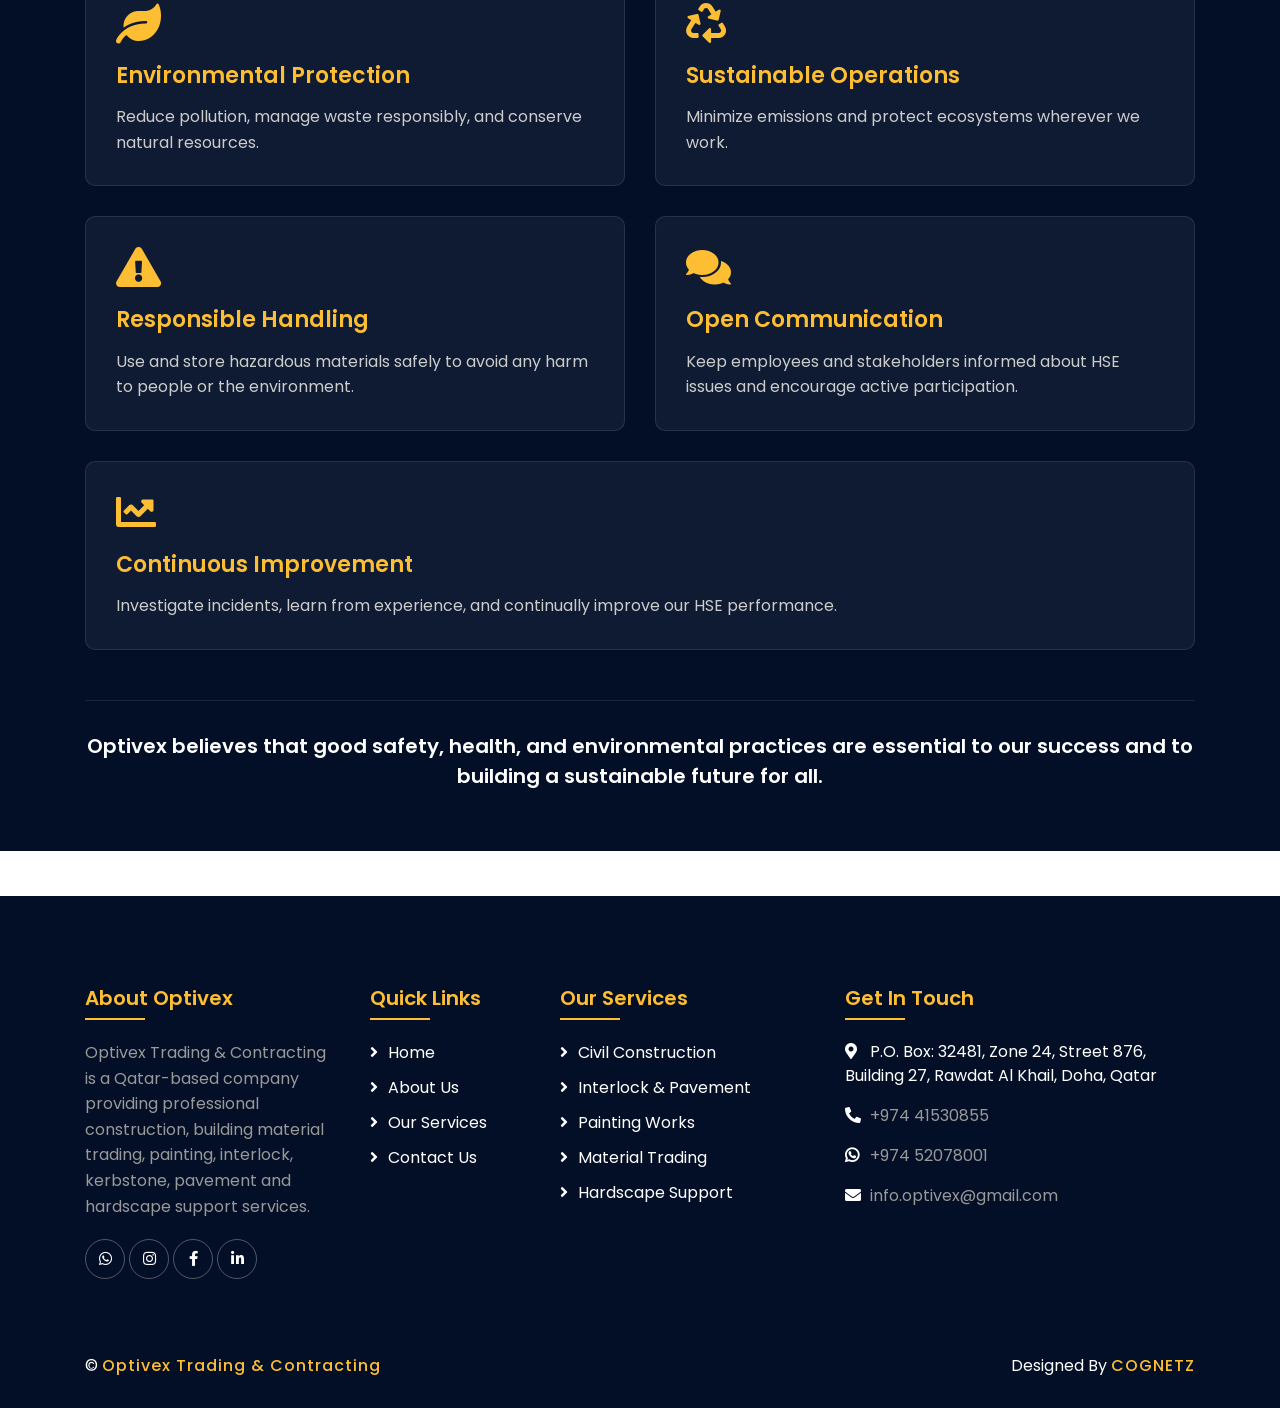
==== commit 00d55caf: "first commit" ====
--- a/about.html
+++ b/about.html
@@ -36,7 +36,7 @@
                         <div class="col-lg-4 col-md-12">
                             <div class="logo">
                                 <a href="index.html">
-                                    <img src="img/logo optivex.png" alt="Optivex Trading and Contracting" style="max-height: 70px;">
+                                    <img loading="lazy" src="img/logo optivex.png" alt="Optivex Trading and Contracting" style="max-height: 70px;">
                                 </a>
                             </div>
                         </div>
@@ -129,7 +129,7 @@
                     <div class="row align-items-center">
                         <div class="col-lg-5 col-md-6">
                             <div class="about-img">
-                                <img src="img/about.jpg" alt="Image">
+                                <img loading="lazy" src="img/about.jpg" alt="Image">
                             </div>
                         </div>
                         <div class="col-lg-7 col-md-6">
--- a/css/style.css
+++ b/css/style.css
@@ -1,11 +1,18 @@
 /*******************************/
 /********* General CSS *********/
 /*******************************/
+html {
+    scroll-behavior: smooth;
+}
+
 body {
     color: #666666;
     background: #dddddd;
     font-family: 'Poppins', sans-serif;
     font-weight: 400;
+    text-rendering: optimizeLegibility;
+    -webkit-font-smoothing: antialiased;
+    -moz-osx-font-smoothing: grayscale;
 }
 
 h1,
@@ -156,7 +163,8 @@
 .nav-bar {
     position: relative;
     background: #fdbe33;
-    transition: .3s;
+    transition: transform .3s ease-out;
+    will-change: transform;
 }
 
 .nav-bar .container-fluid {
@@ -2418,3 +2426,12 @@
     border-top: 1px solid rgba(255, 255, 255, 0.1);
     padding-top: 30px;
 }
+.wow {
+    will-change: transform, opacity;
+    backface-visibility: hidden;
+}
+
+.service-item, .portfolio-item, .blog-item {
+    will-change: transform;
+    backface-visibility: hidden;
+}
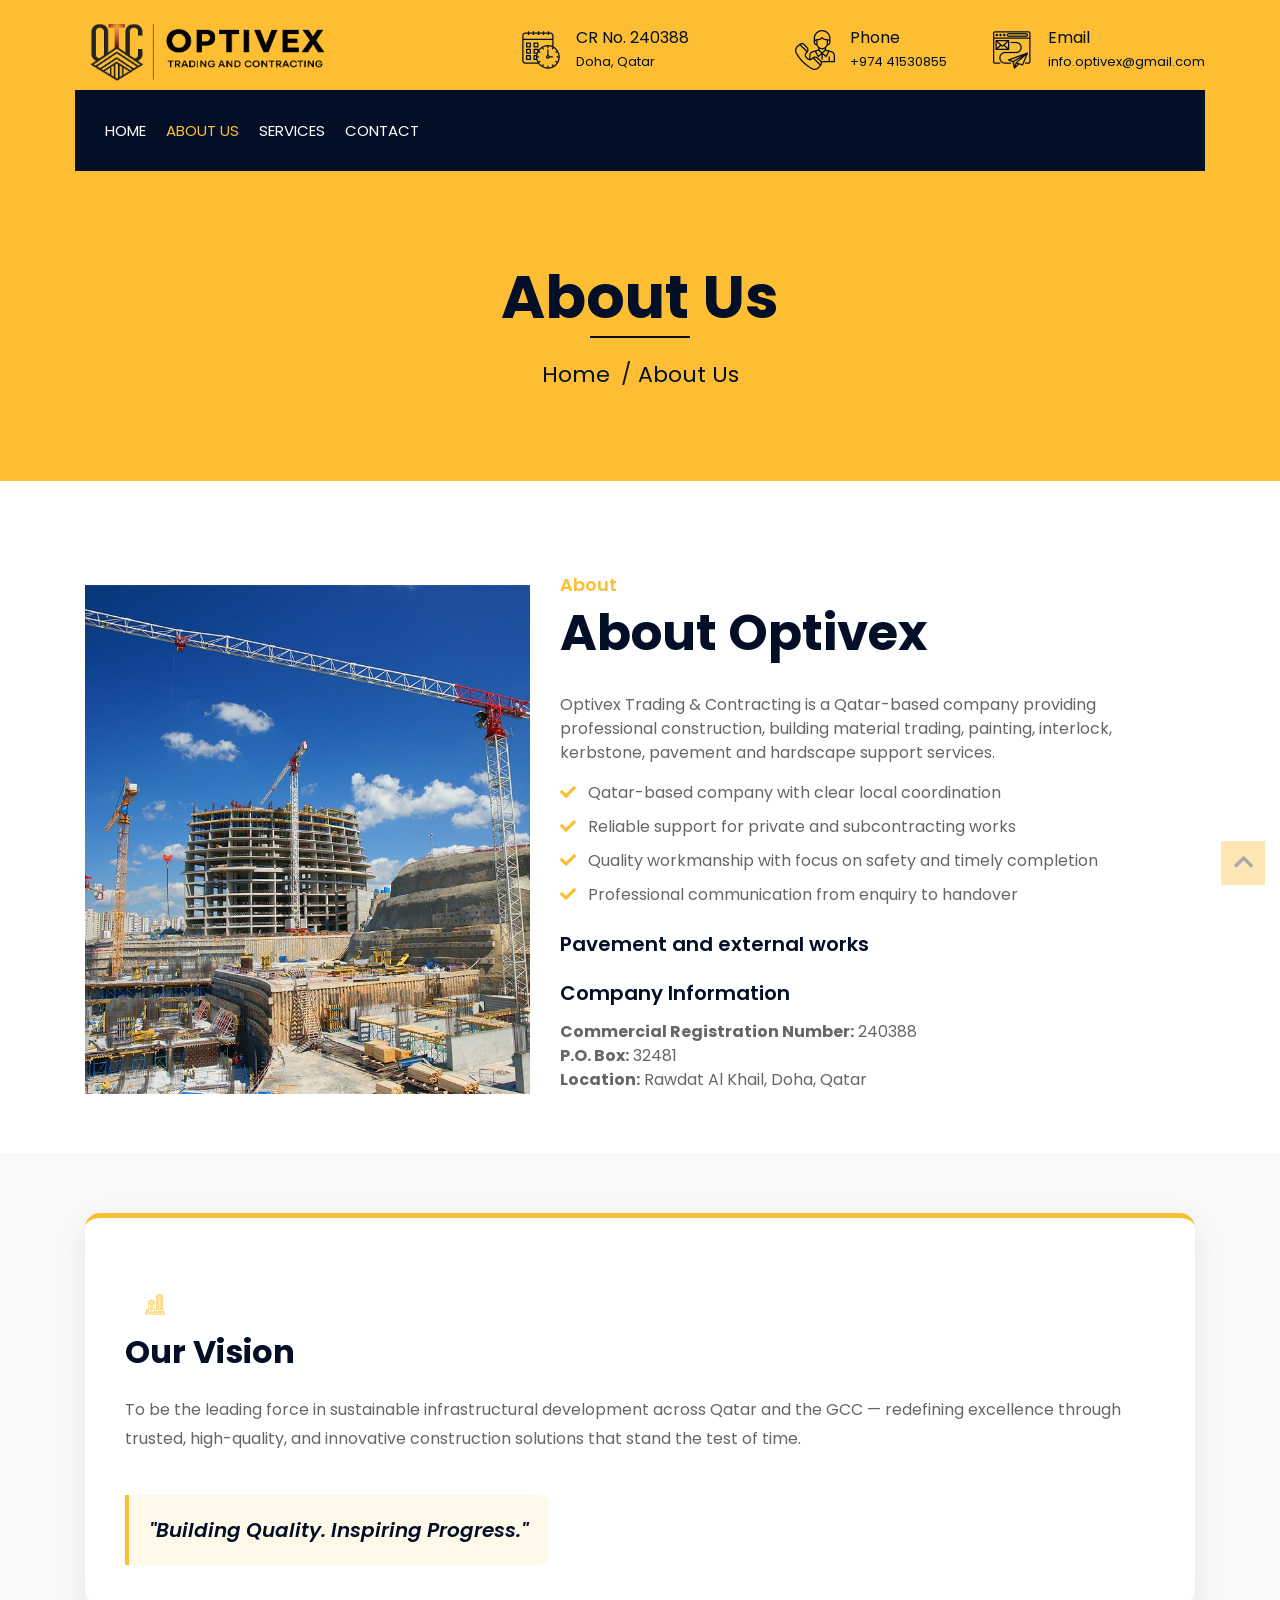
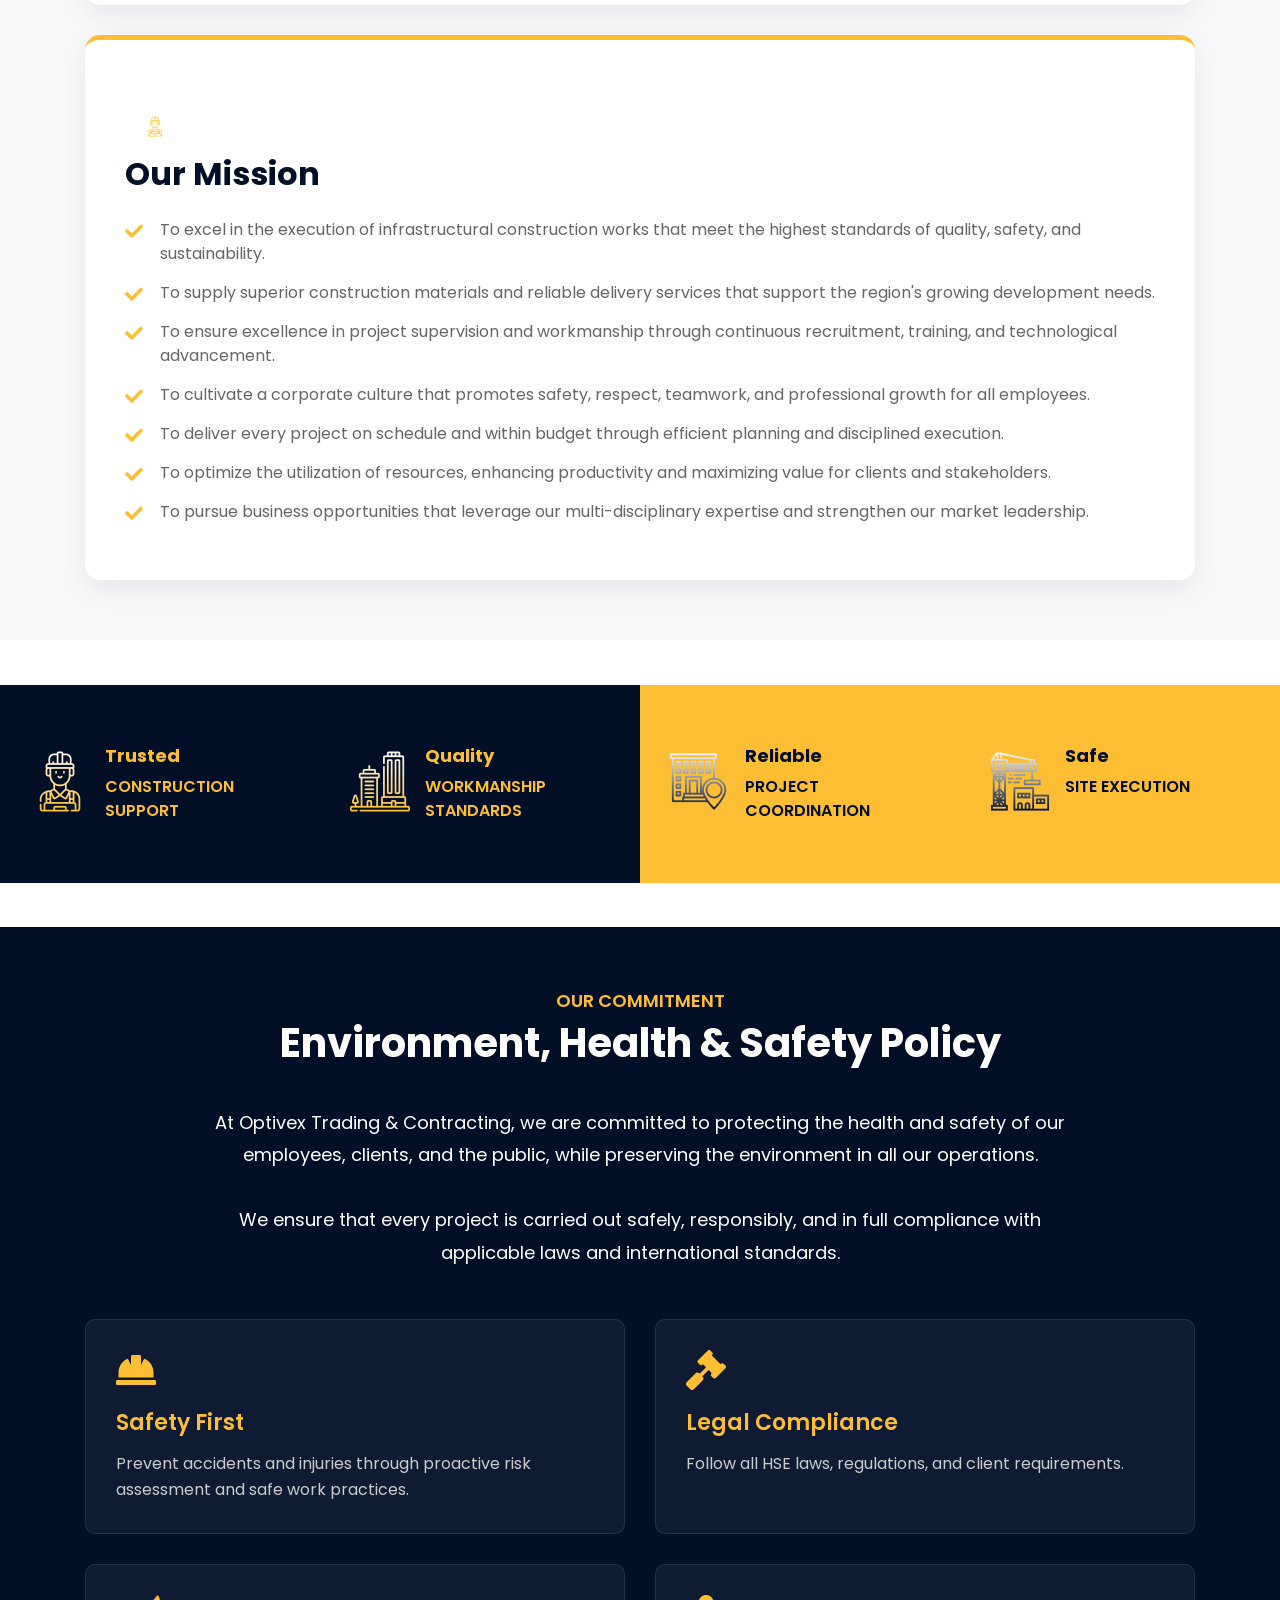
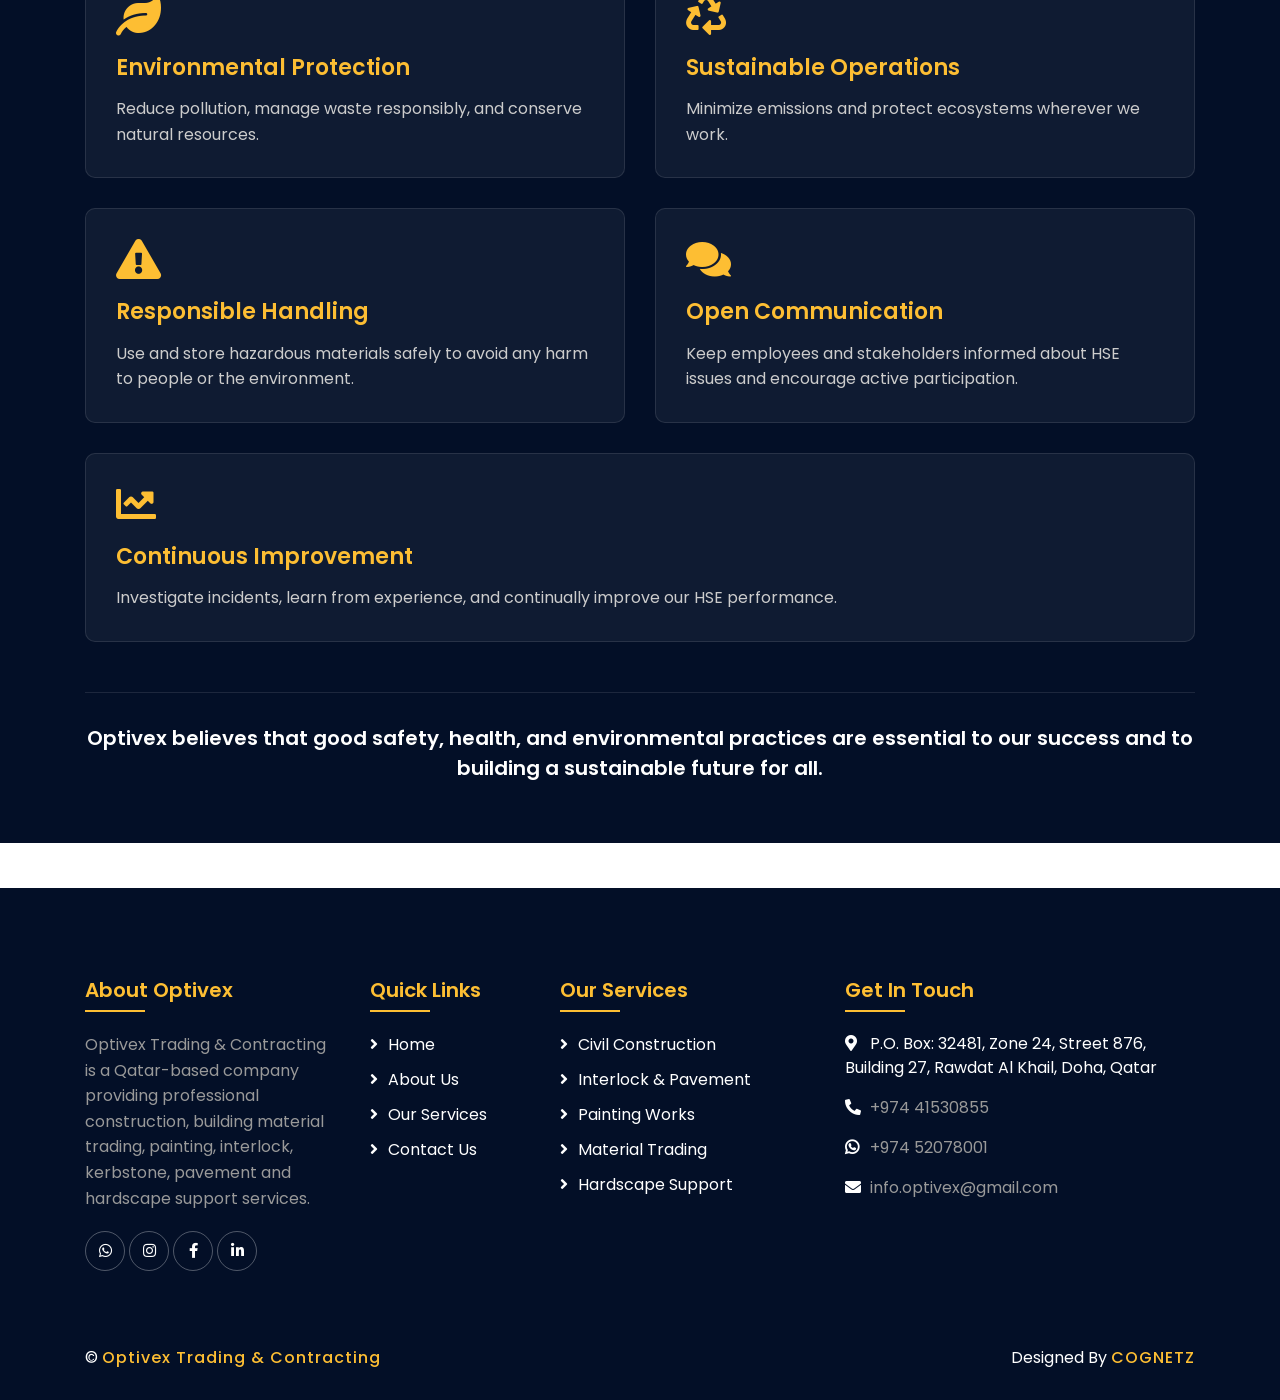
==== commit 1ff1a461: "second commit" ====
--- a/about.html
+++ b/about.html
@@ -162,15 +162,25 @@
             </div>
             <!-- About End -->
             <style>
-                .fact-text h2,
-.fact-text span{
-    display: inline-block;
-    font-size: 40px;
-    font-weight: 700;
+               
+html, body{
+    overflow-x: hidden;
+    max-width: 100%;
 }
-
-.fact-text span{
-    margin-left: 2px;
+.fact-text h2{
+    font-size: 18px !important;
+}
+@media (max-width: 768px){
+    .fact .container-fluid{
+        padding-left: 20px;
+        padding-right: 20px;
+    }
+
+    .fact-left,
+    .fact-right{
+        padding-left: 10px;
+        padding-right: 10px;
+    }
 }
             </style>
             <!-- Vision & Mission Start -->
@@ -208,56 +218,65 @@
             </div>
             <!-- Vision & Mission End -->
              <!-- Fact Start -->
-            <div class="fact">
-                <div class="container-fluid">
-                    <div class="row counters">
-                        <div class="col-md-6 fact-left wow slideInLeft">
-                            <div class="row">
-                                <div class="col-6">
-                                    <div class="fact-icon">
-                                        <i class="flaticon-worker"></i>
-                                    </div>
-                                    <div class="fact-text">
-                                        <h2 data-toggle="counter-up">100</h2><span>+</span>
-                                        <p>Expert Workers</p>
-                                    </div>
-                                </div>
-                                <div class="col-6">
-                                    <div class="fact-icon">
-                                        <i class="flaticon-building"></i>
-                                    </div>
-                                    <div class="fact-text">
-                                        <h2 data-toggle="counter-up">500</h2><span>+</span>
-                                        <p>Happy Clients</p>
-                                    </div>
-                                </div>
-                            </div>
-                        </div>
-                        <div class="col-md-6 fact-right wow slideInRight">
-                            <div class="row">
-                                <div class="col-6">
-                                    <div class="fact-icon">
-                                        <i class="flaticon-address"></i>
-                                    </div>
-                                    <div class="fact-text">
-                                        <h2 data-toggle="counter-up">500</h2><span>+</span>
-                                        <p>Completed Projects</p>
-                                    </div>
-                                </div>
-                                <div class="col-6">
-                                    <div class="fact-icon">
-                                        <i class="flaticon-crane"></i>
-                                    </div>
-                                    <div class="fact-text">
-                                        <h2 data-toggle="counter-up">80</h2><span>+</span>
-                                        <p>Running Projects</p>
-                                    </div>
-                                </div>
-                            </div>
-                        </div>
-                    </div>
-                </div>
-            </div>
+             <div class="fact">
+    <div class="container-fluid">
+        <div class="row counters">
+
+            <div class="col-md-6 fact-left wow slideInLeft">
+                <div class="row">
+
+                    <div class="col-6">
+                        <div class="fact-icon">
+                            <i class="flaticon-worker"></i>
+                        </div>
+                        <div class="fact-text">
+                            <h2>Trusted</h2>
+                            <p>Construction Support</p>
+                        </div>
+                    </div>
+
+                    <div class="col-6">
+                        <div class="fact-icon">
+                            <i class="flaticon-building"></i>
+                        </div>
+                        <div class="fact-text">
+                            <h2>Quality</h2>
+                            <p>Workmanship Standards</p>
+                        </div>
+                    </div>
+
+                </div>
+            </div>
+
+            <div class="col-md-6 fact-right wow slideInRight">
+                <div class="row">
+
+                    <div class="col-6">
+                        <div class="fact-icon">
+                            <i class="flaticon-address"></i>
+                        </div>
+                        <div class="fact-text">
+                            <h2>Reliable</h2>
+                            <p>Project Coordination</p>
+                        </div>
+                    </div>
+
+                    <div class="col-6">
+                        <div class="fact-icon">
+                            <i class="flaticon-crane"></i>
+                        </div>
+                        <div class="fact-text">
+                            <h2>Safe</h2>
+                            <p>Site Execution</p>
+                        </div>
+                    </div>
+
+                </div>
+            </div>
+
+        </div>
+    </div>
+</div>
             <!-- Fact End -->
             <!-- HSE Policy Start -->
             <div class="hse-policy wow fadeInUp" data-wow-delay="0.1s">
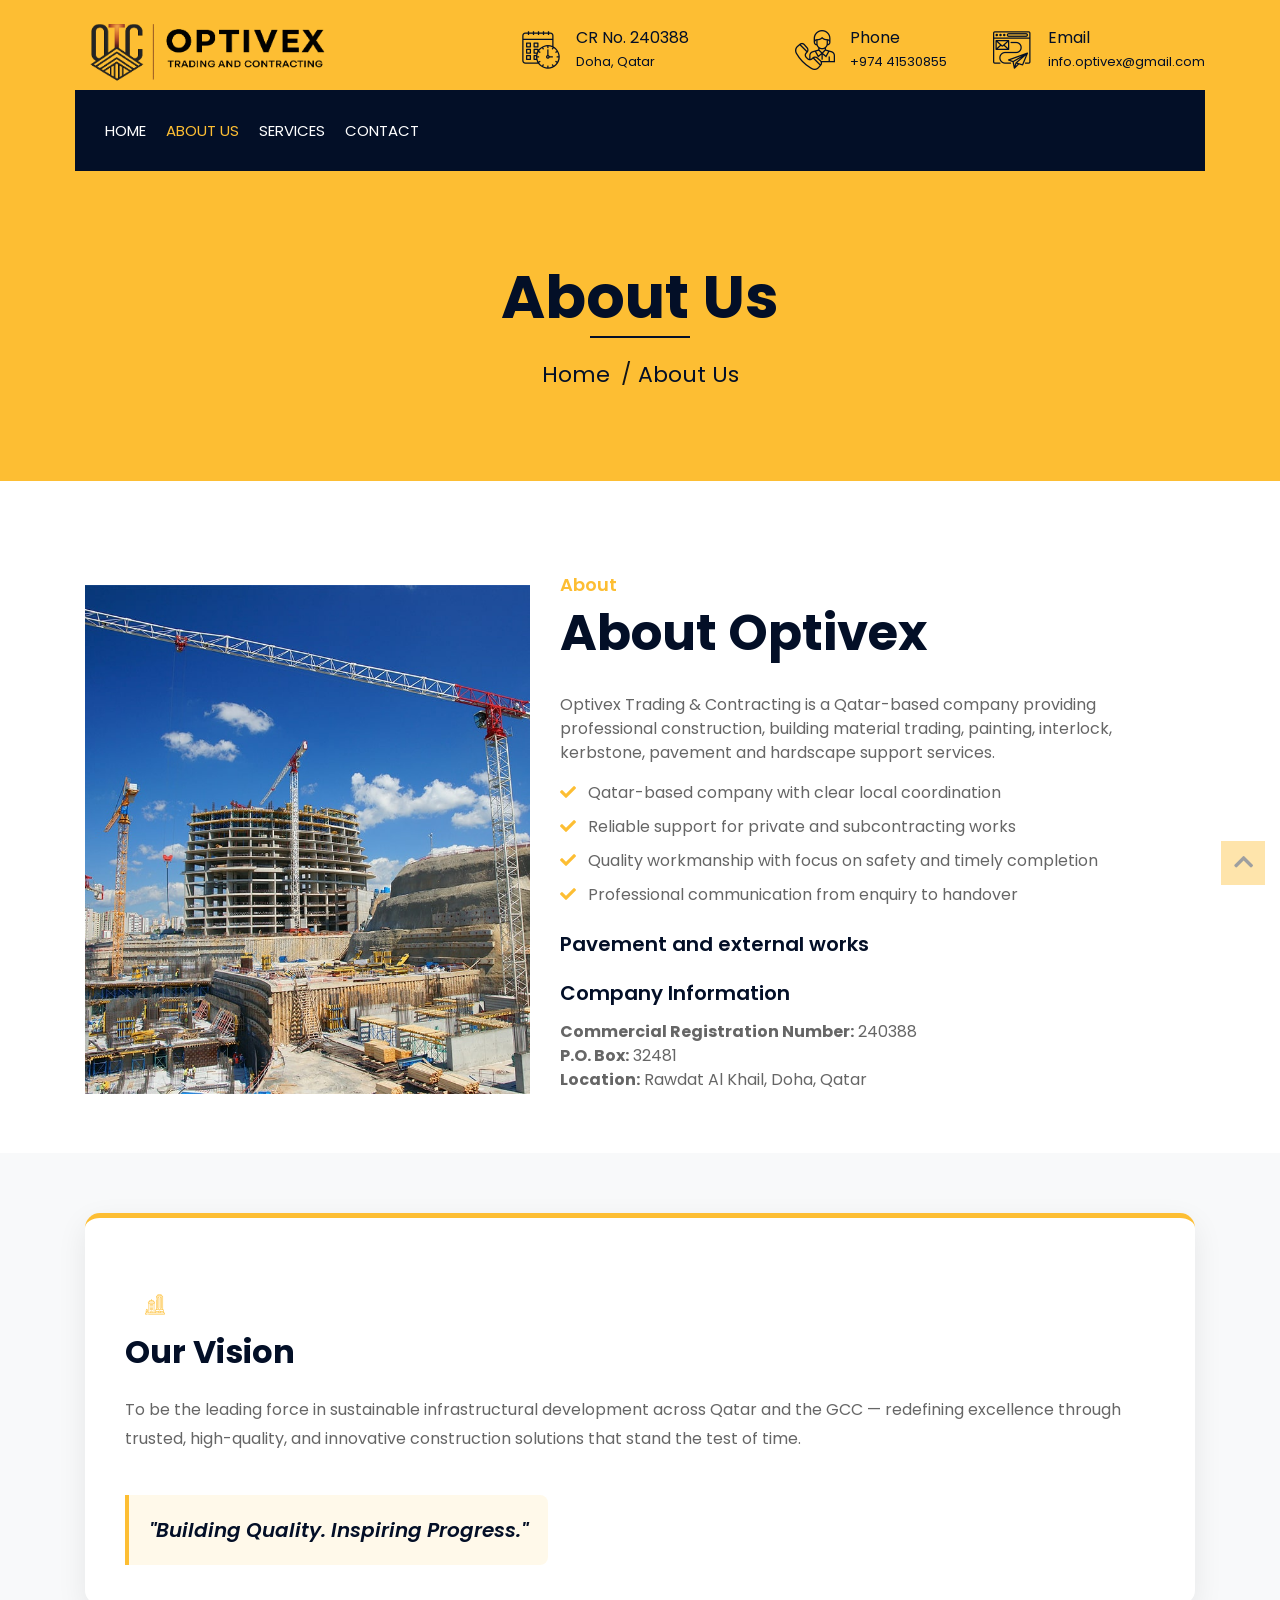
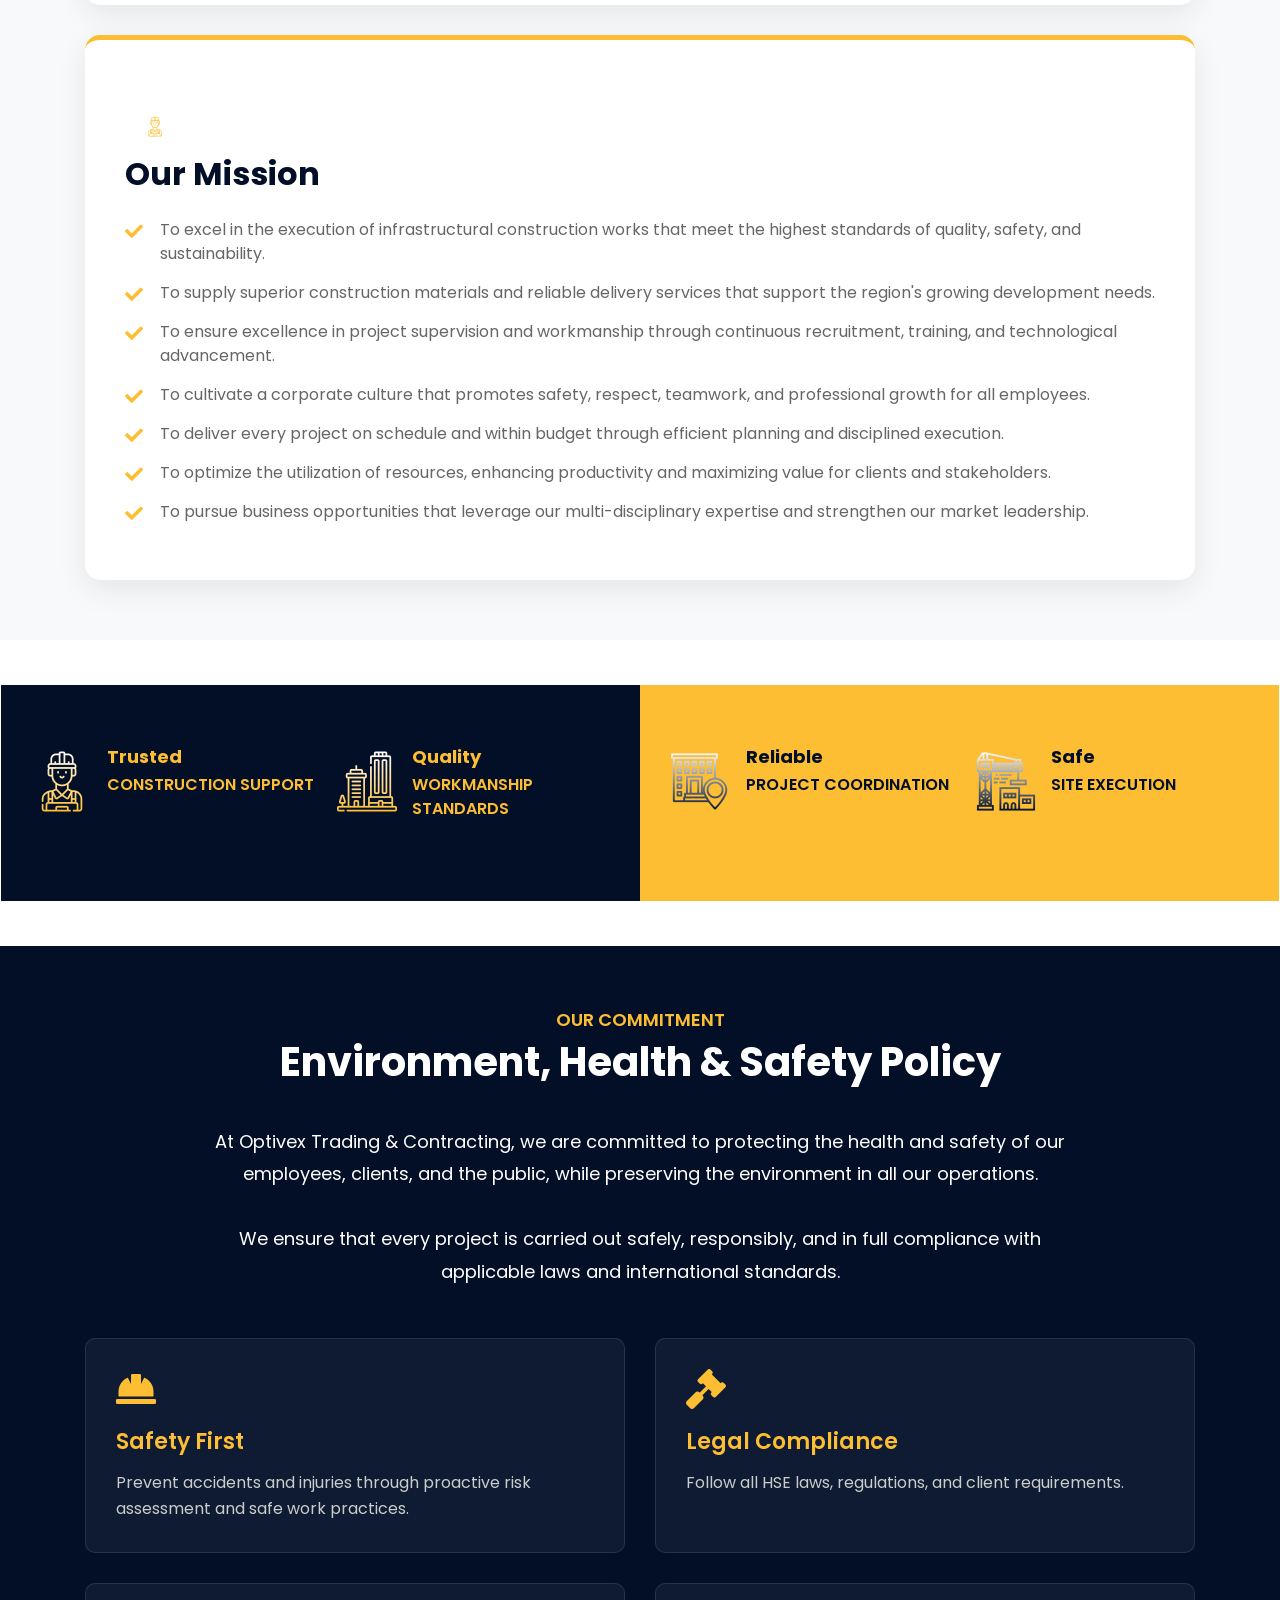
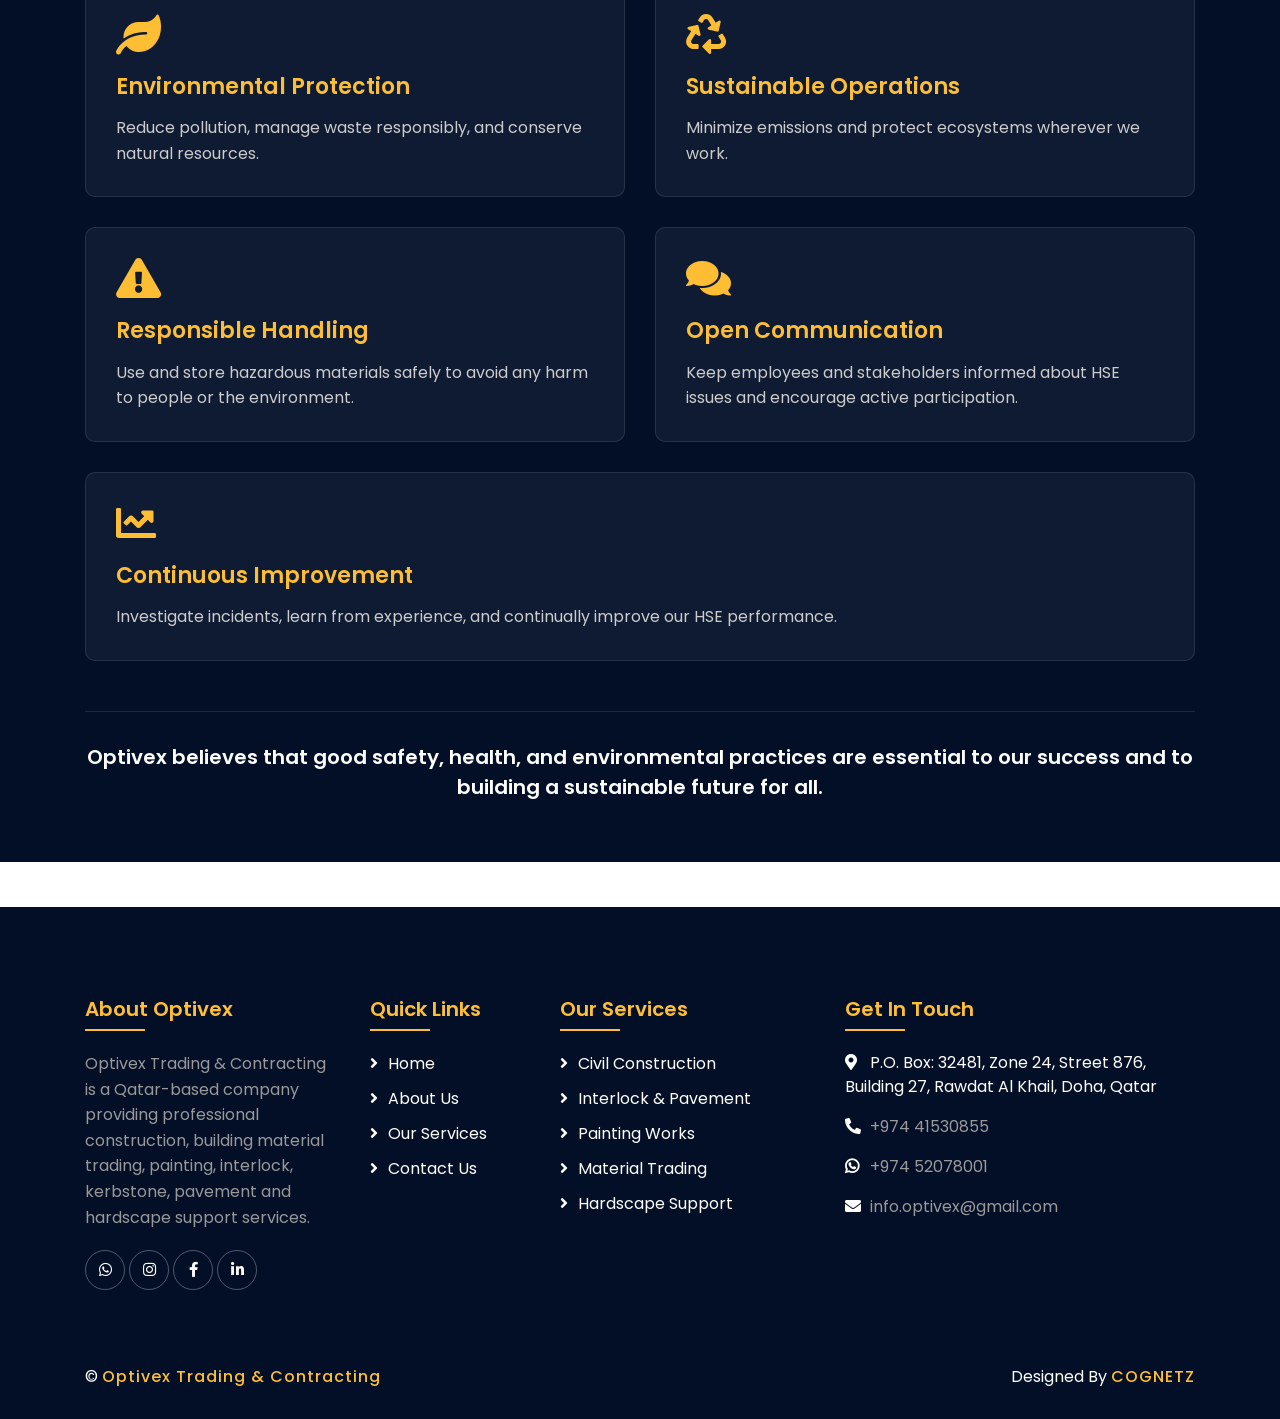
==== commit dc92abd1: "third commit" ====
--- a/about.html
+++ b/about.html
@@ -183,6 +183,82 @@
     }
 }
             </style>
+<style>
+/* FIX MOBILE OVERFLOW */
+html,
+body{
+    overflow-x: hidden;
+}
+
+/* FACT SECTION */
+.fact .container-fluid{
+    padding-left: 1px;
+    padding-right: 1px;
+}
+
+.fact .row{
+    margin-left: 0;
+    margin-right: 0;
+}
+
+/* EACH COLUMN */
+.fact .col-6{
+    padding-left: 1px;
+    padding-right: 1px;
+    margin-bottom: 20px;
+}
+
+/* ICON */
+.fact-icon i{
+    font-size: 38px;
+}
+
+/* TEXT */
+.fact-text{
+    width: 100%;
+}
+
+.fact-text h2{
+    font-size: 18px !important;
+    line-height: 1.3;
+    word-break: break-word;
+    margin-bottom: 5px;
+}
+
+.fact-text p{
+    font-size: 13px;
+    line-height: 1.5;
+    word-break: break-word;
+    margin: 0;
+}
+
+/* MOBILE FIX */
+@media (max-width: 768px){
+
+    .fact-left,
+    .fact-right{
+        padding-left: 0;
+        padding-right: 0;
+    }
+
+    .fact .col-6{
+        flex: 0 0 50%;
+        max-width: 50%;
+    }
+
+    .fact-text h2{
+        font-size: 16px !important;
+    }
+
+    .fact-text p{
+        font-size: 12px;
+    }
+
+    .fact-icon i{
+        font-size: 30px;
+    }
+}
+</style>
             <!-- Vision & Mission Start -->
             <div class="vision-mission wow fadeInUp" data-wow-delay="0.2s">
                 <div class="container">
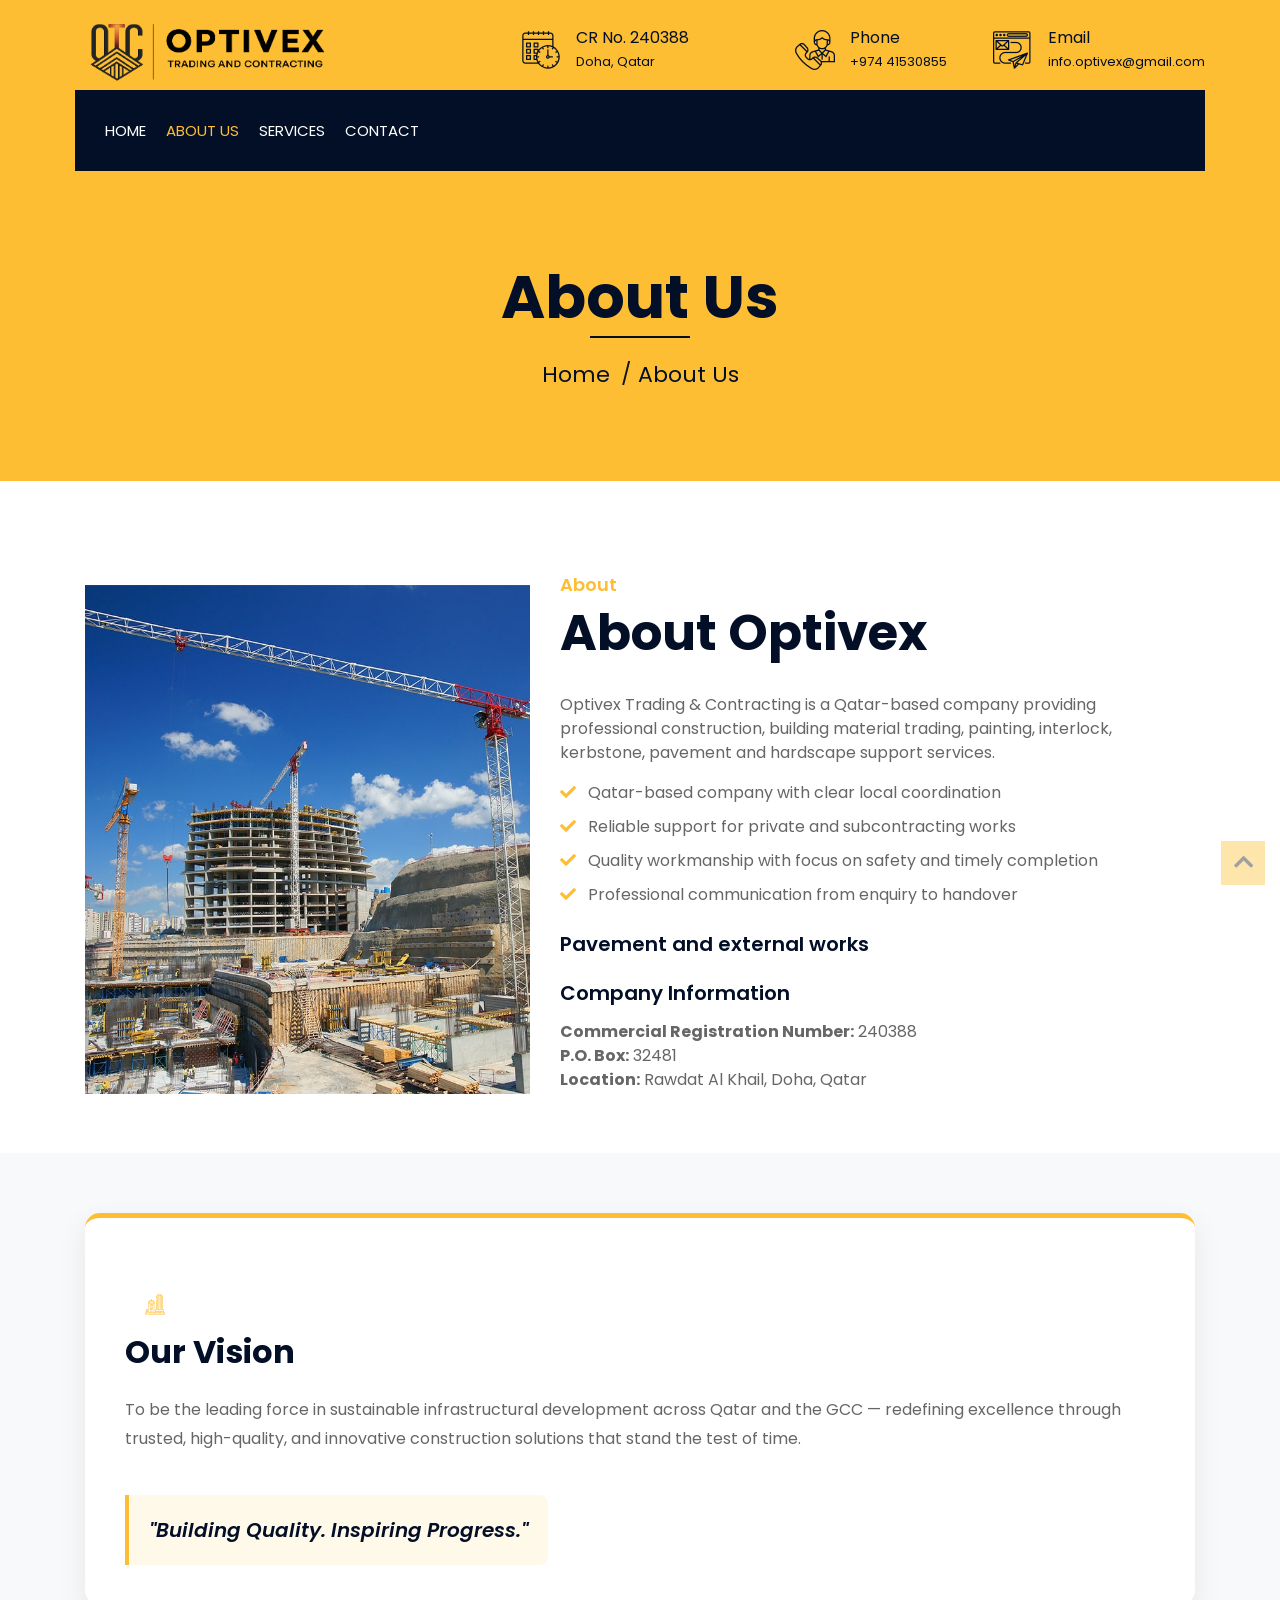
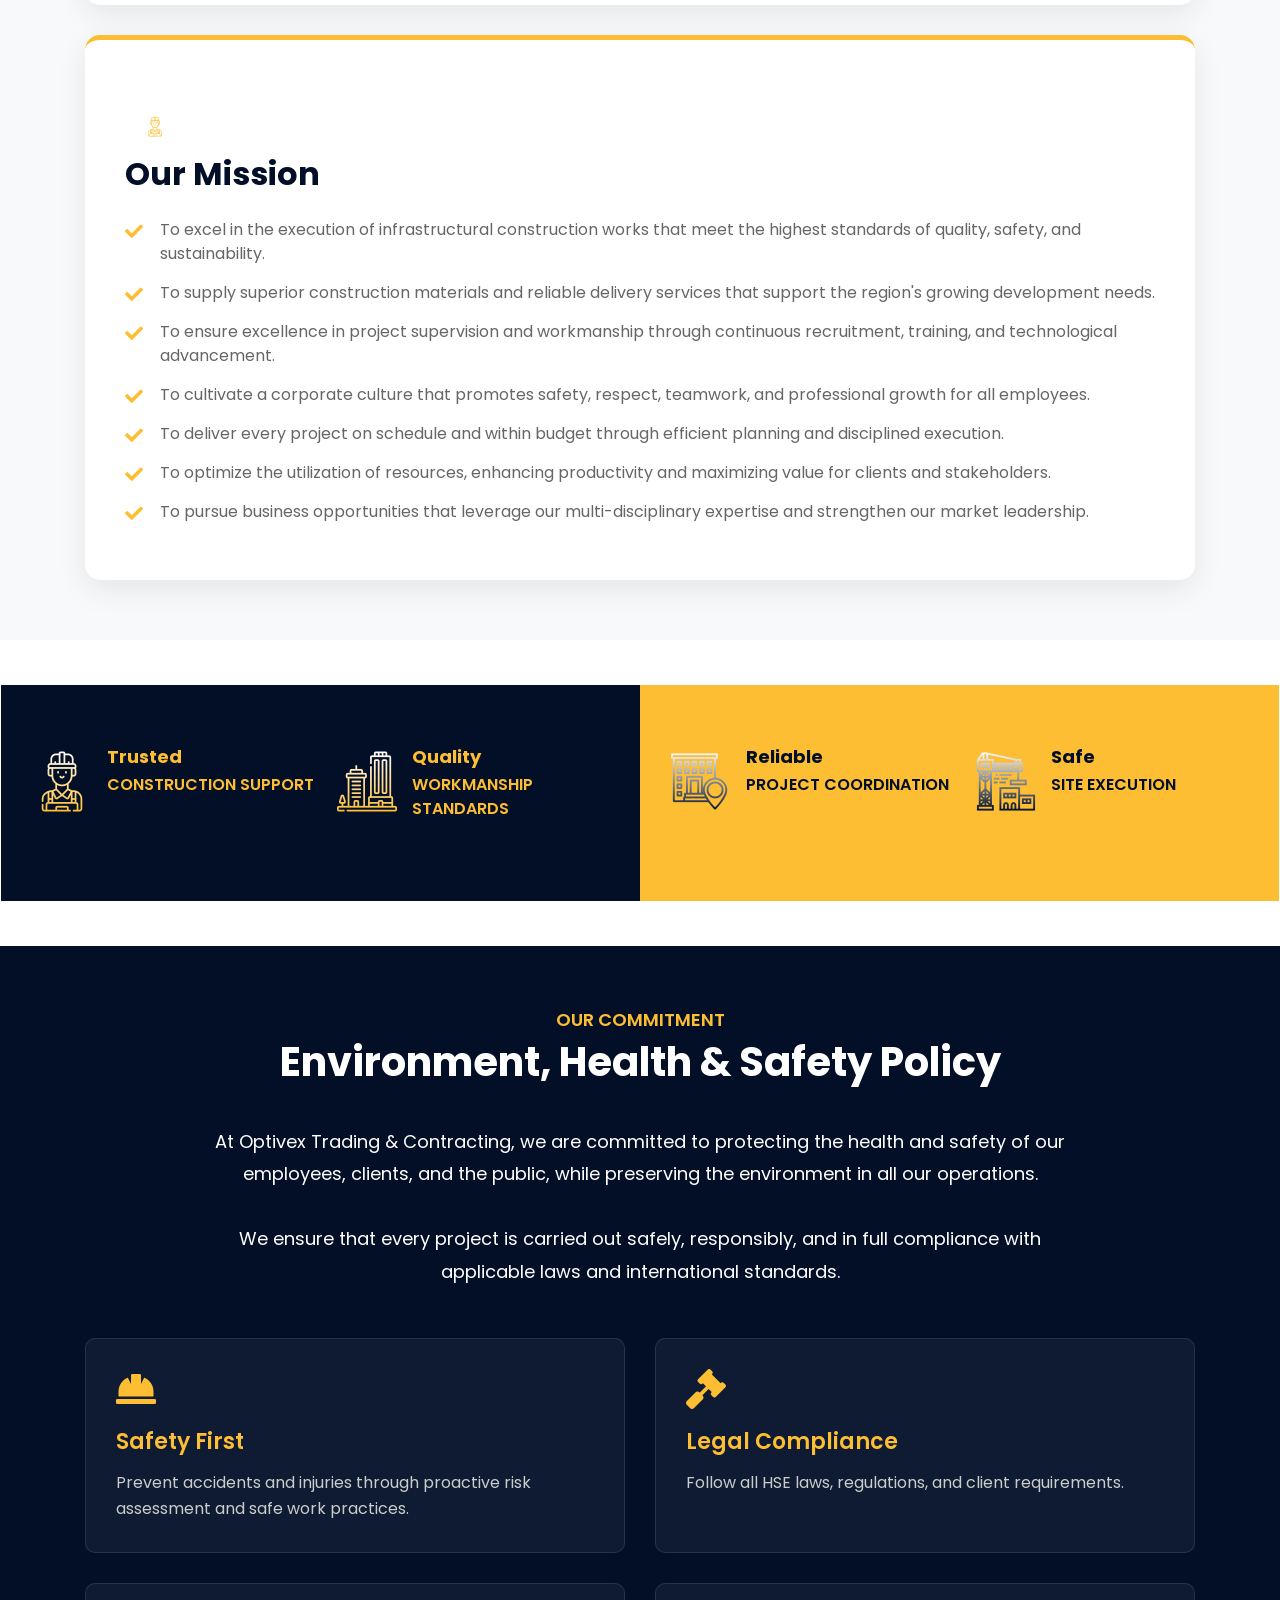
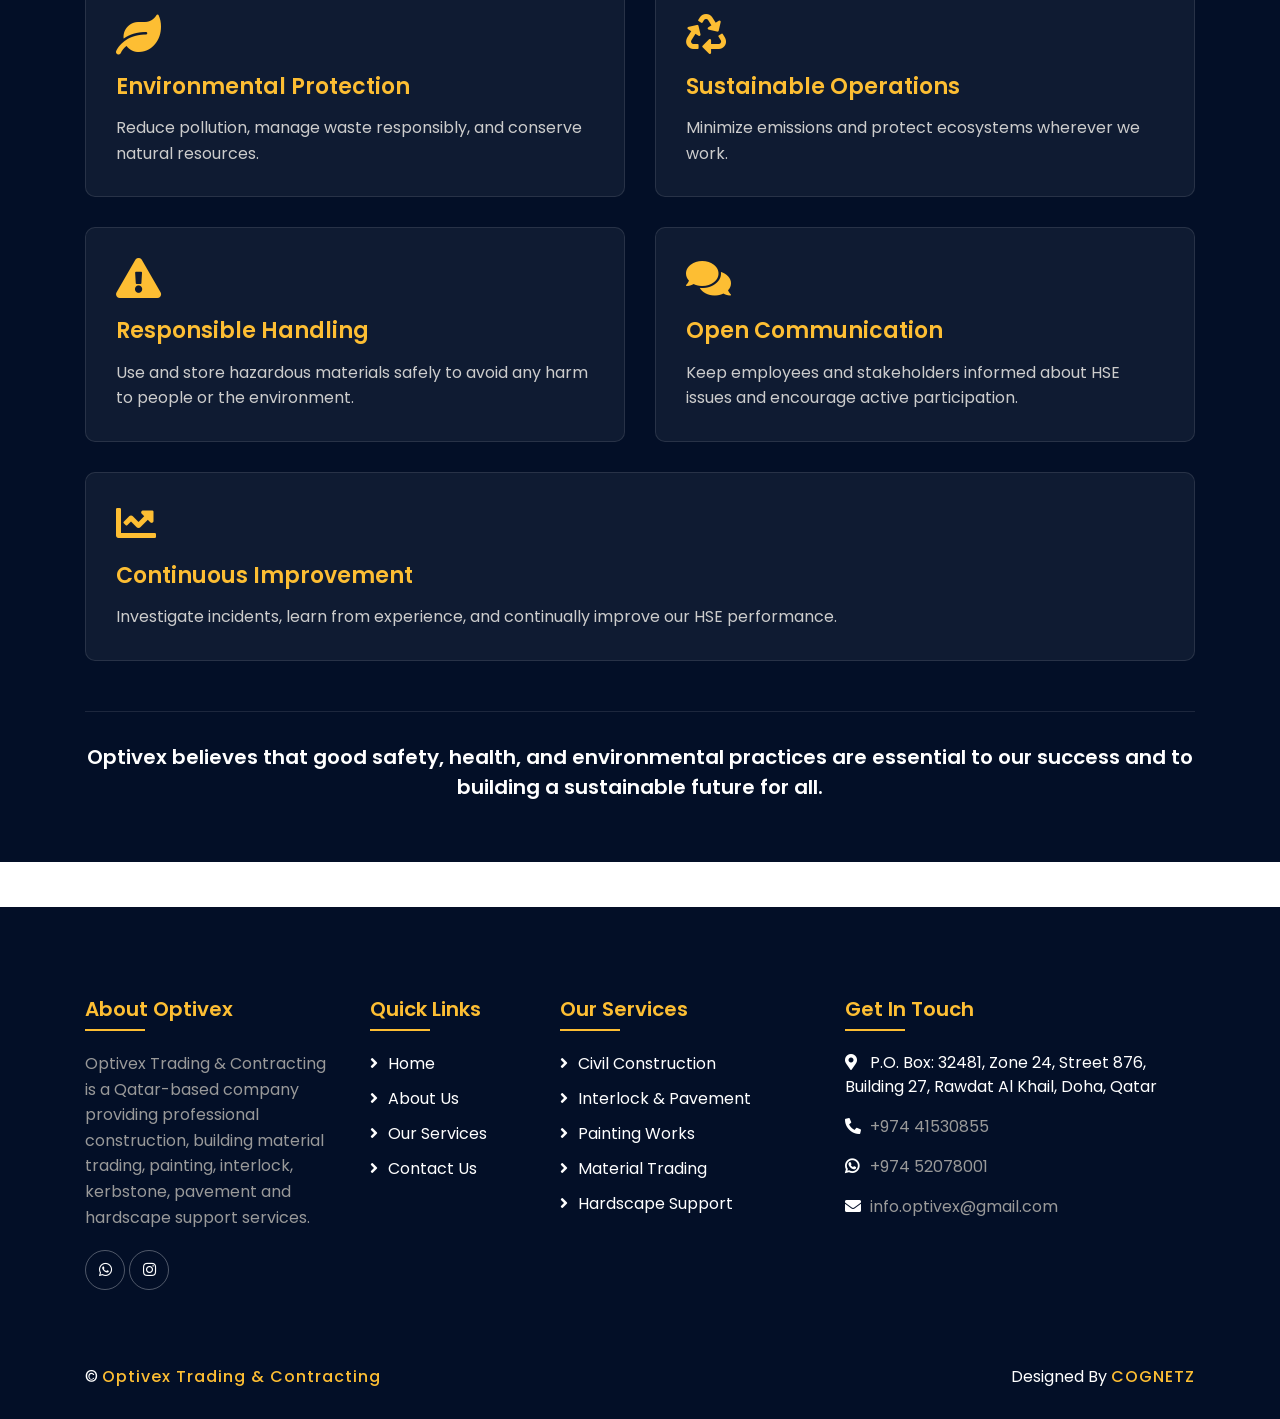
==== commit 0dd0dc6f: "fourth commit" ====
--- a/about.html
+++ b/about.html
@@ -434,9 +434,7 @@
                                 </p>
                                 <div class="footer-social">
                                     <a href="https://wa.me/97452078001" target="_blank"><i class="fab fa-whatsapp"></i></a>
-                                    <a href="https://www.instagram.com/optivex" target="_blank"><i class="fab fa-instagram"></i></a>
-                                    <a href=""><i class="fab fa-facebook-f"></i></a>
-                                    <a href=""><i class="fab fa-linkedin-in"></i></a>
+                                    <a href="https://www.instagram.com/qatarotc?igsh=OG1zemRudXQ0dGVh&utm_source=qr" target="_blank"><i class="fab fa-instagram"></i></a>
                                 </div>
                             </div>
                         </div>
